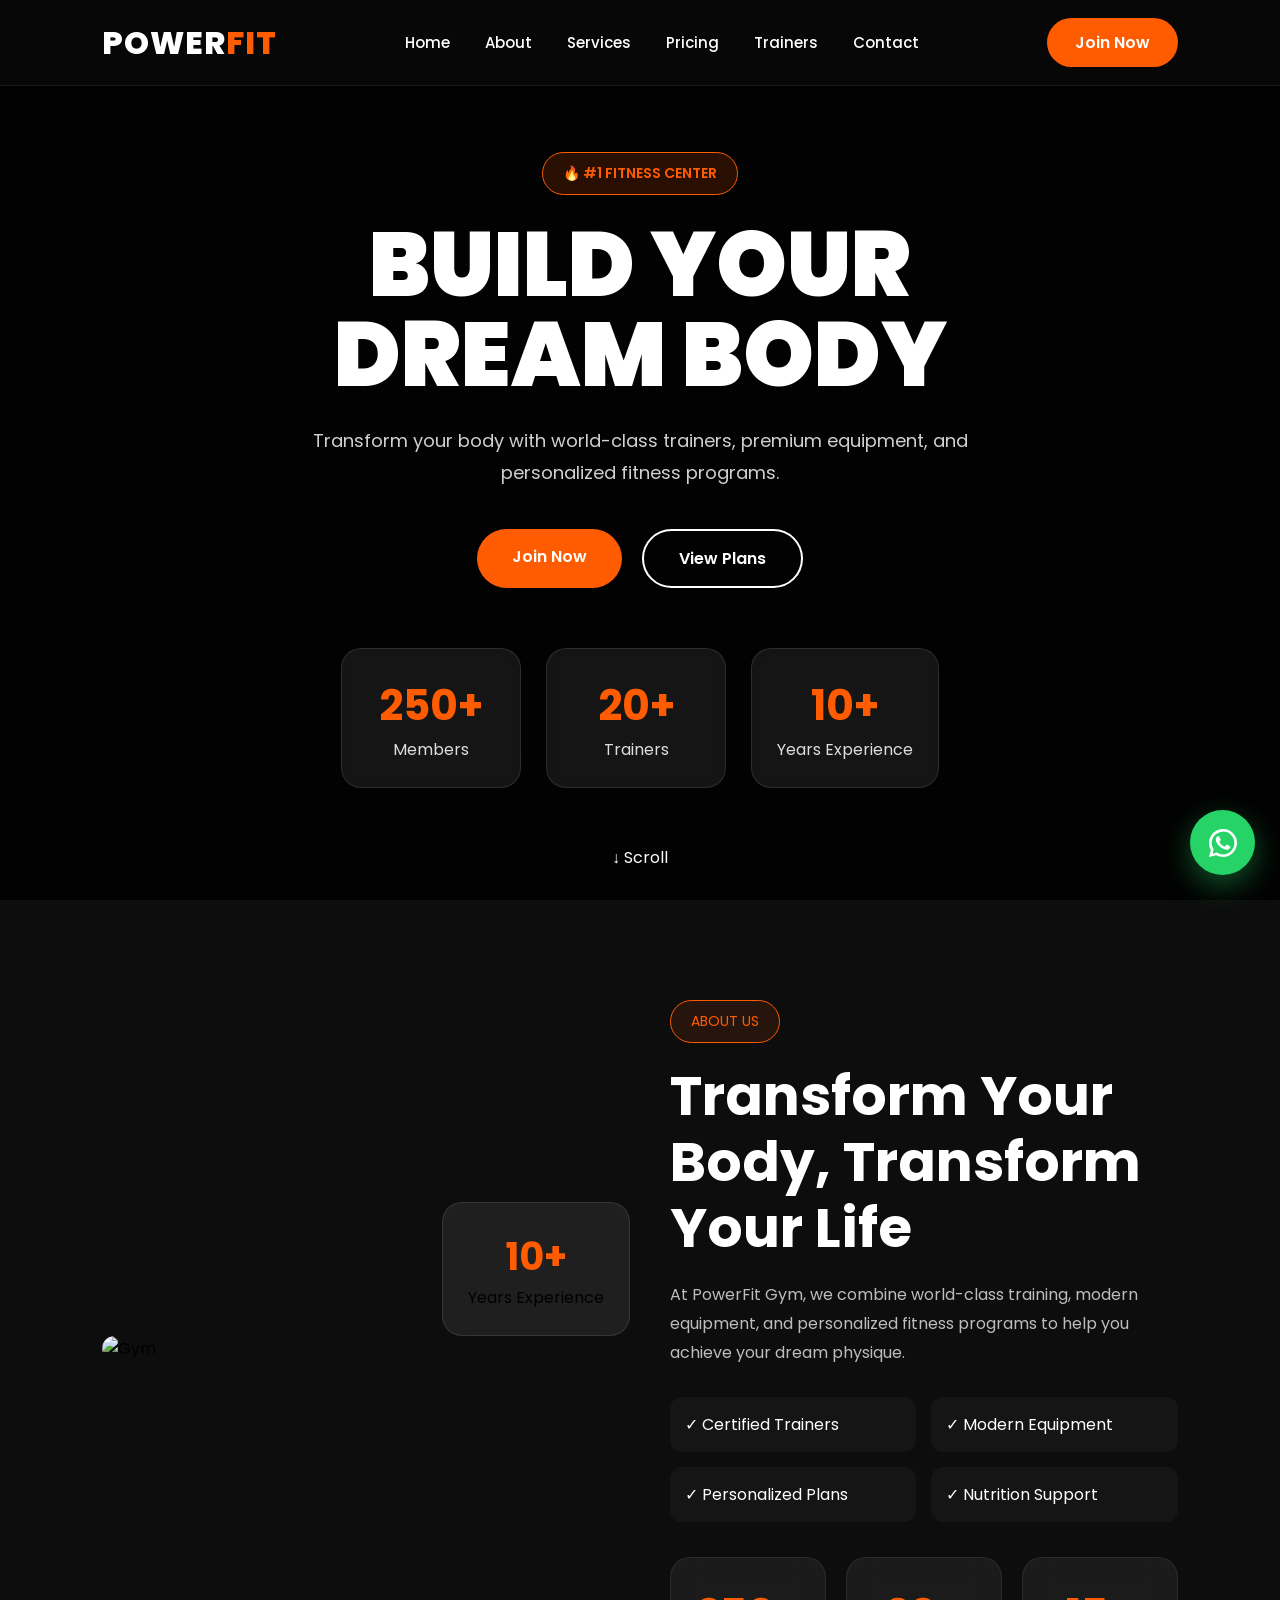
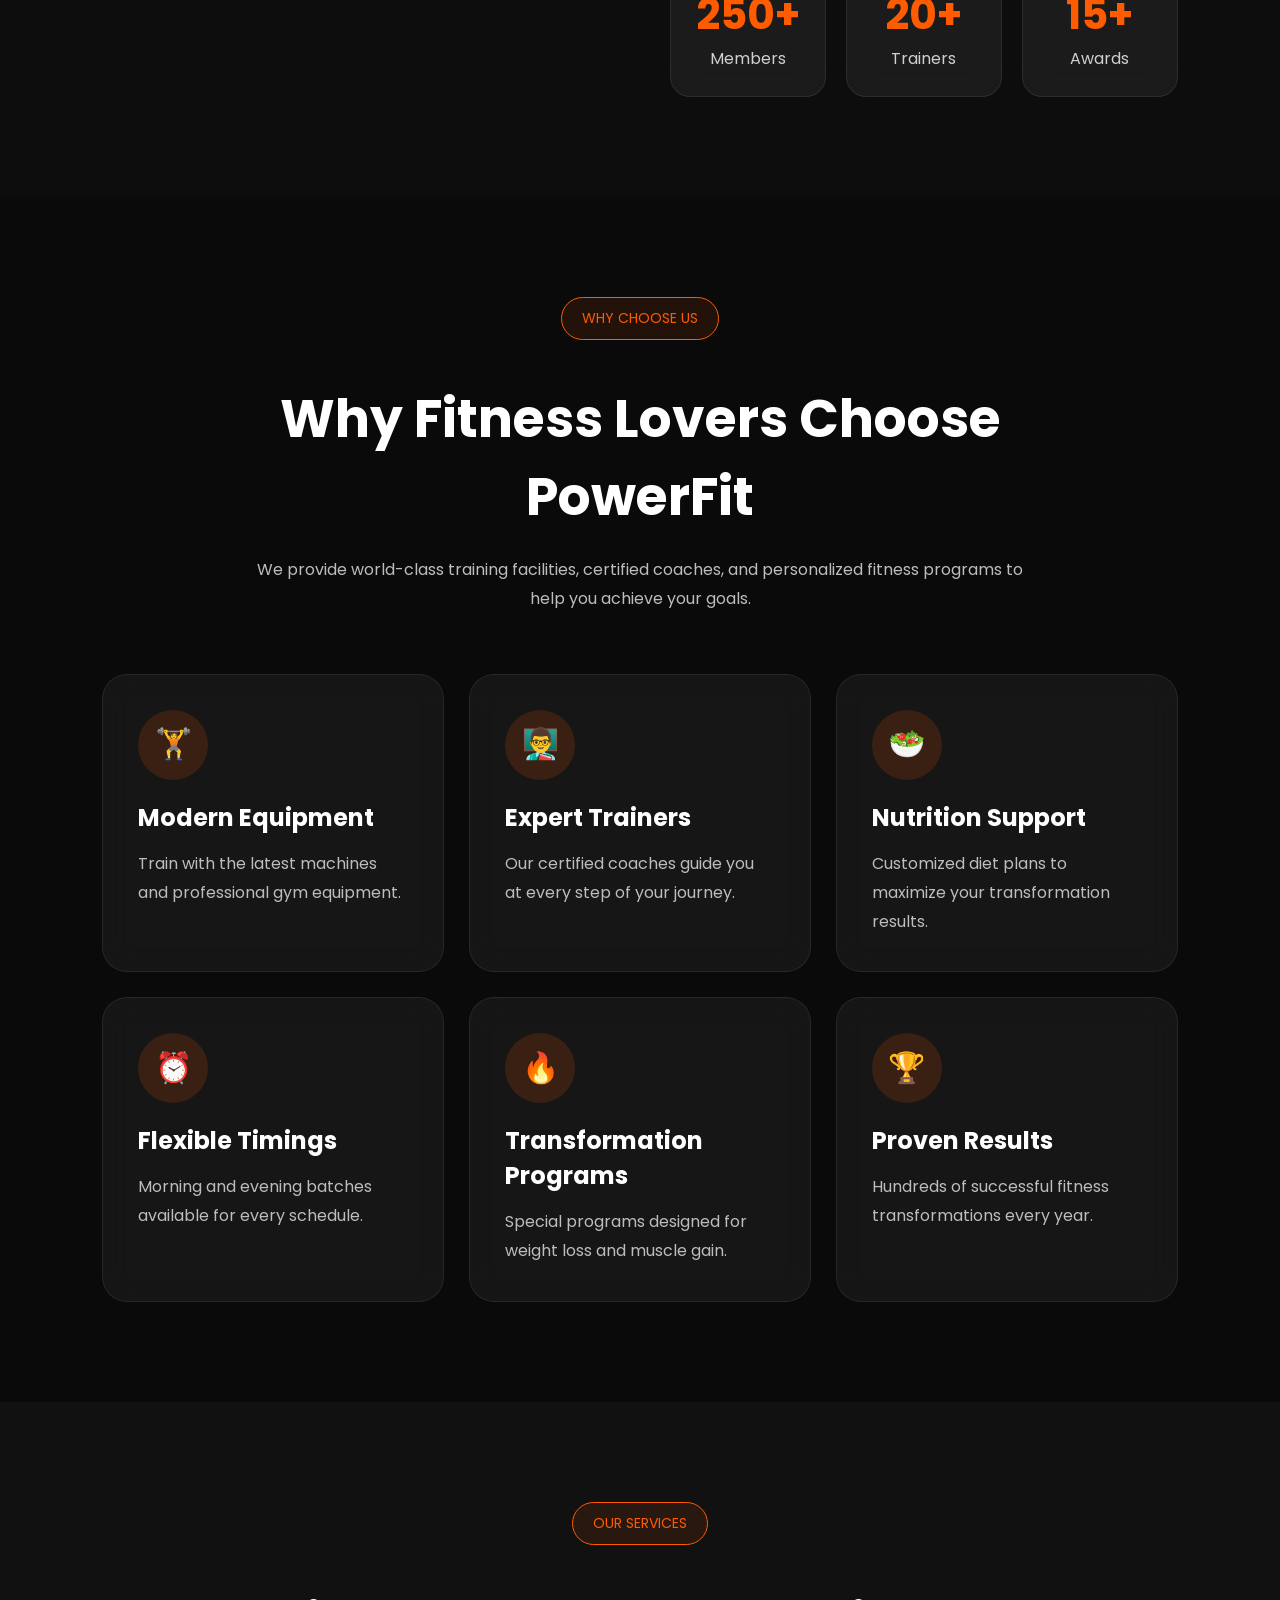
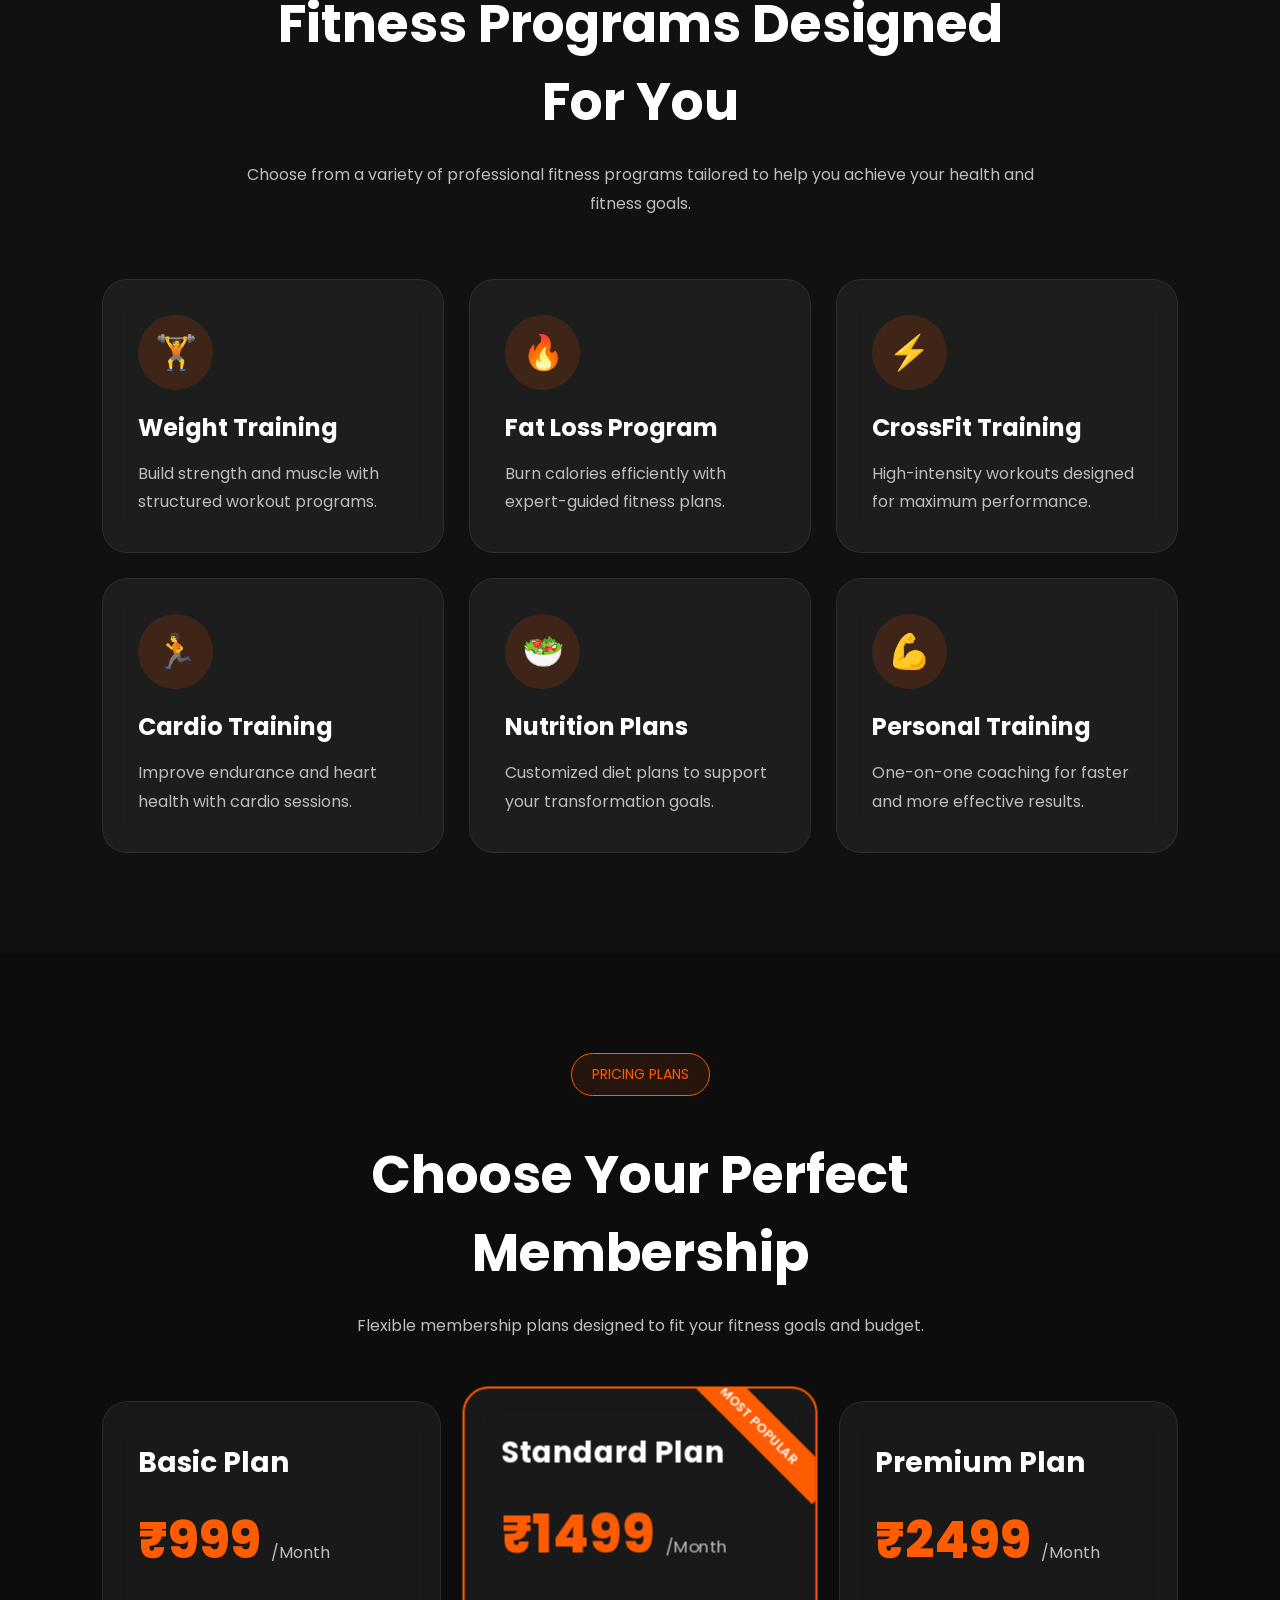
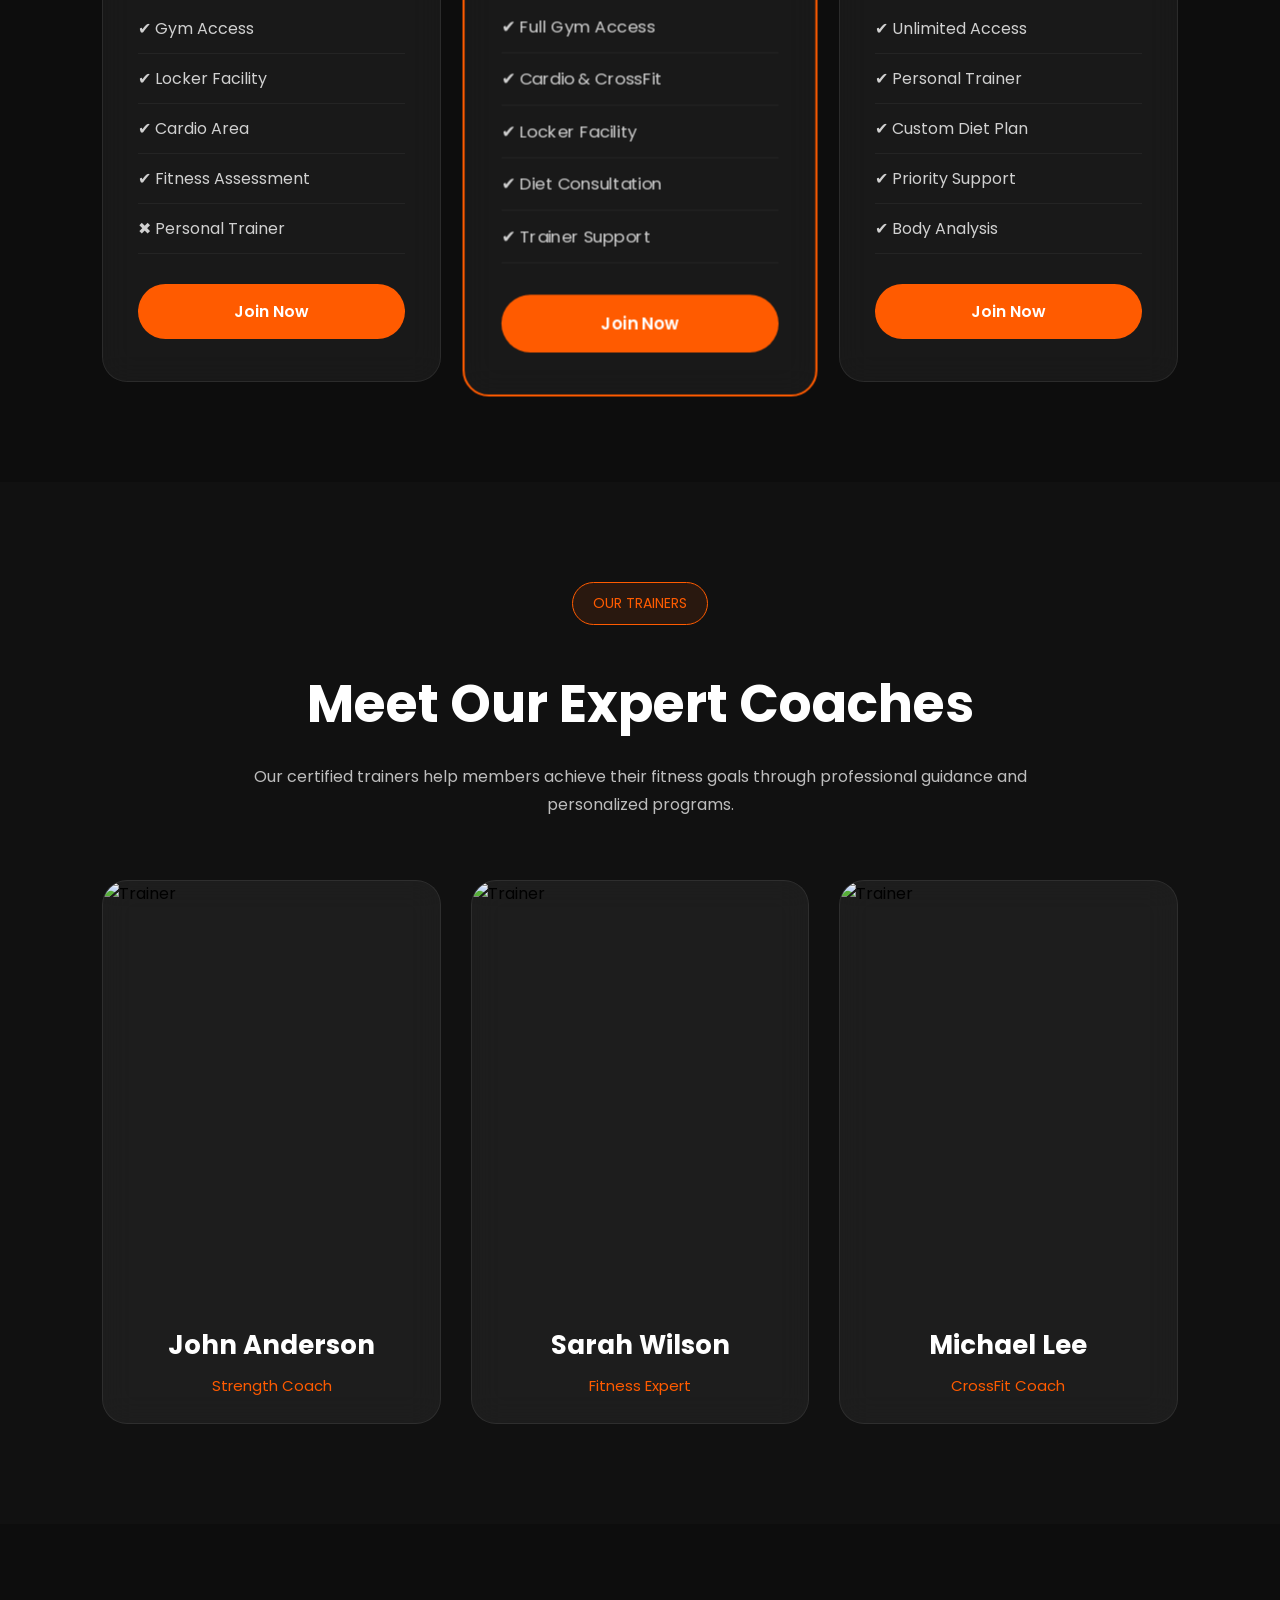
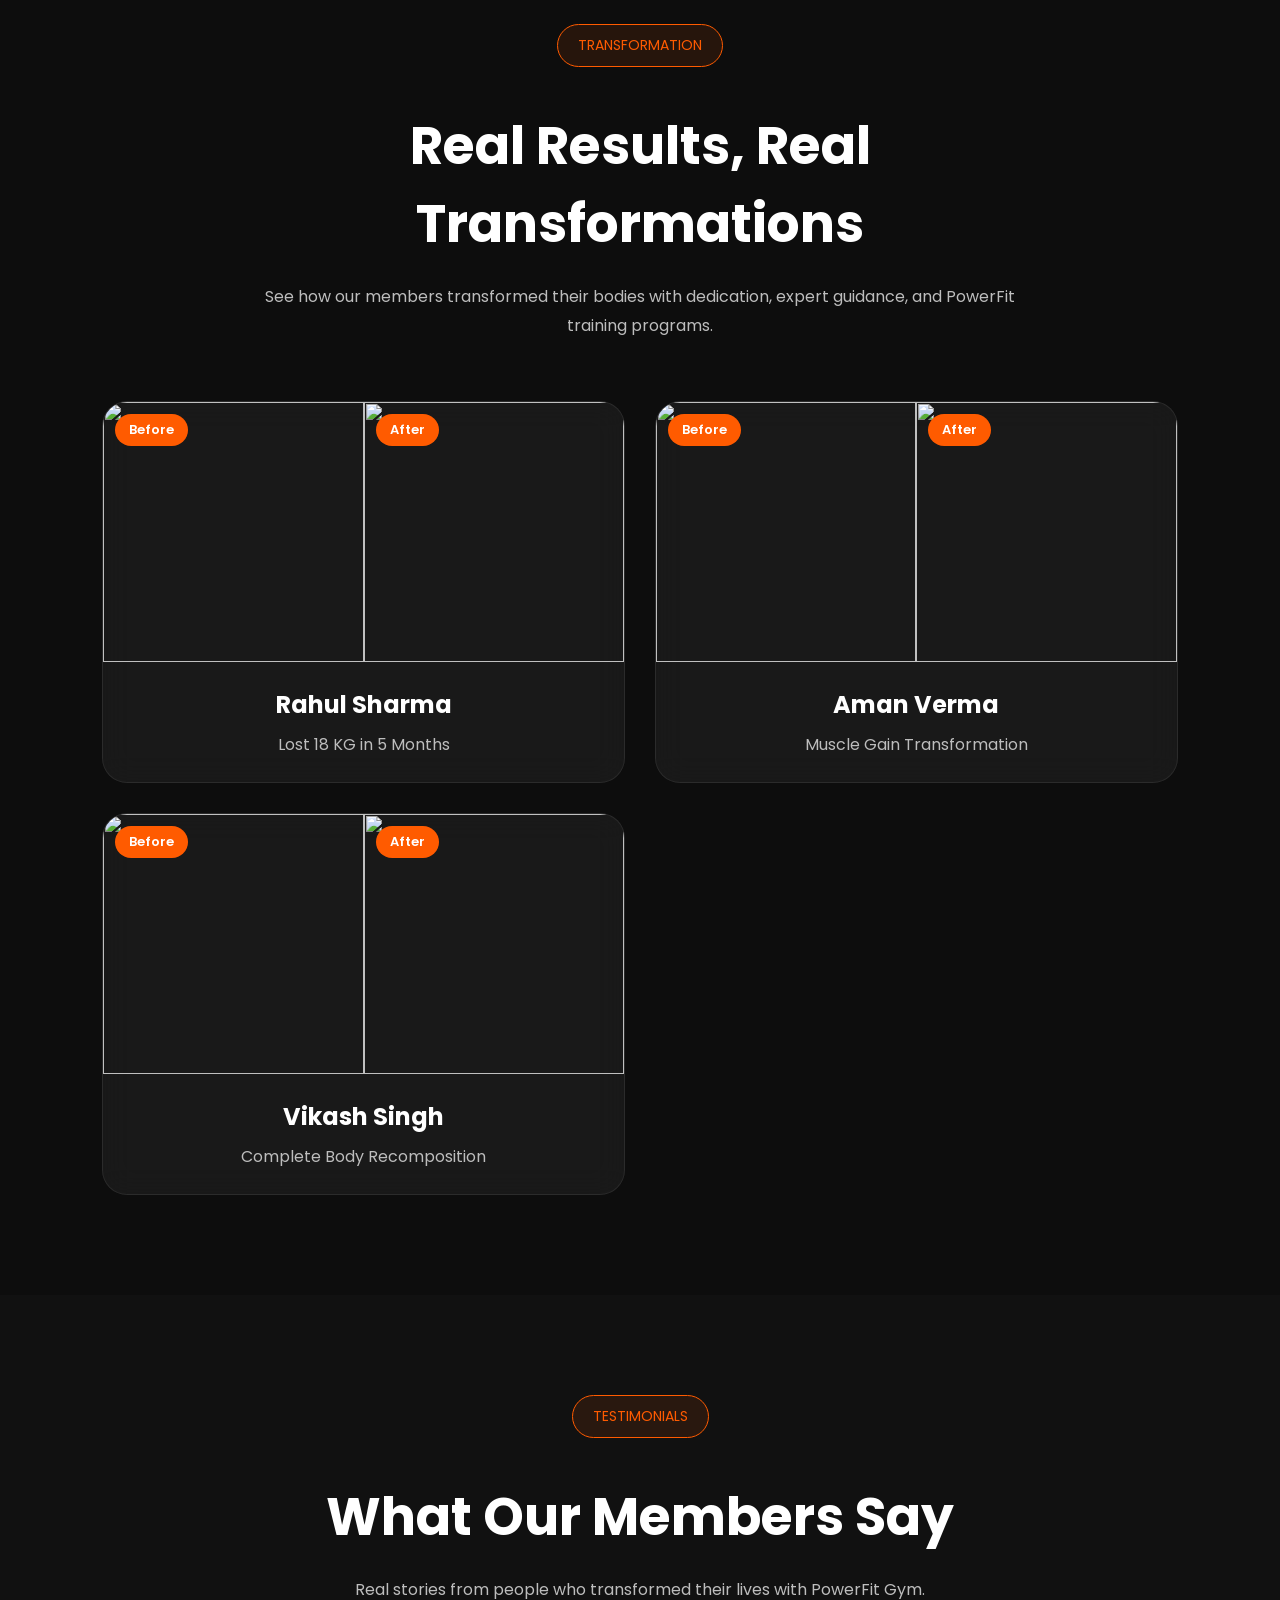
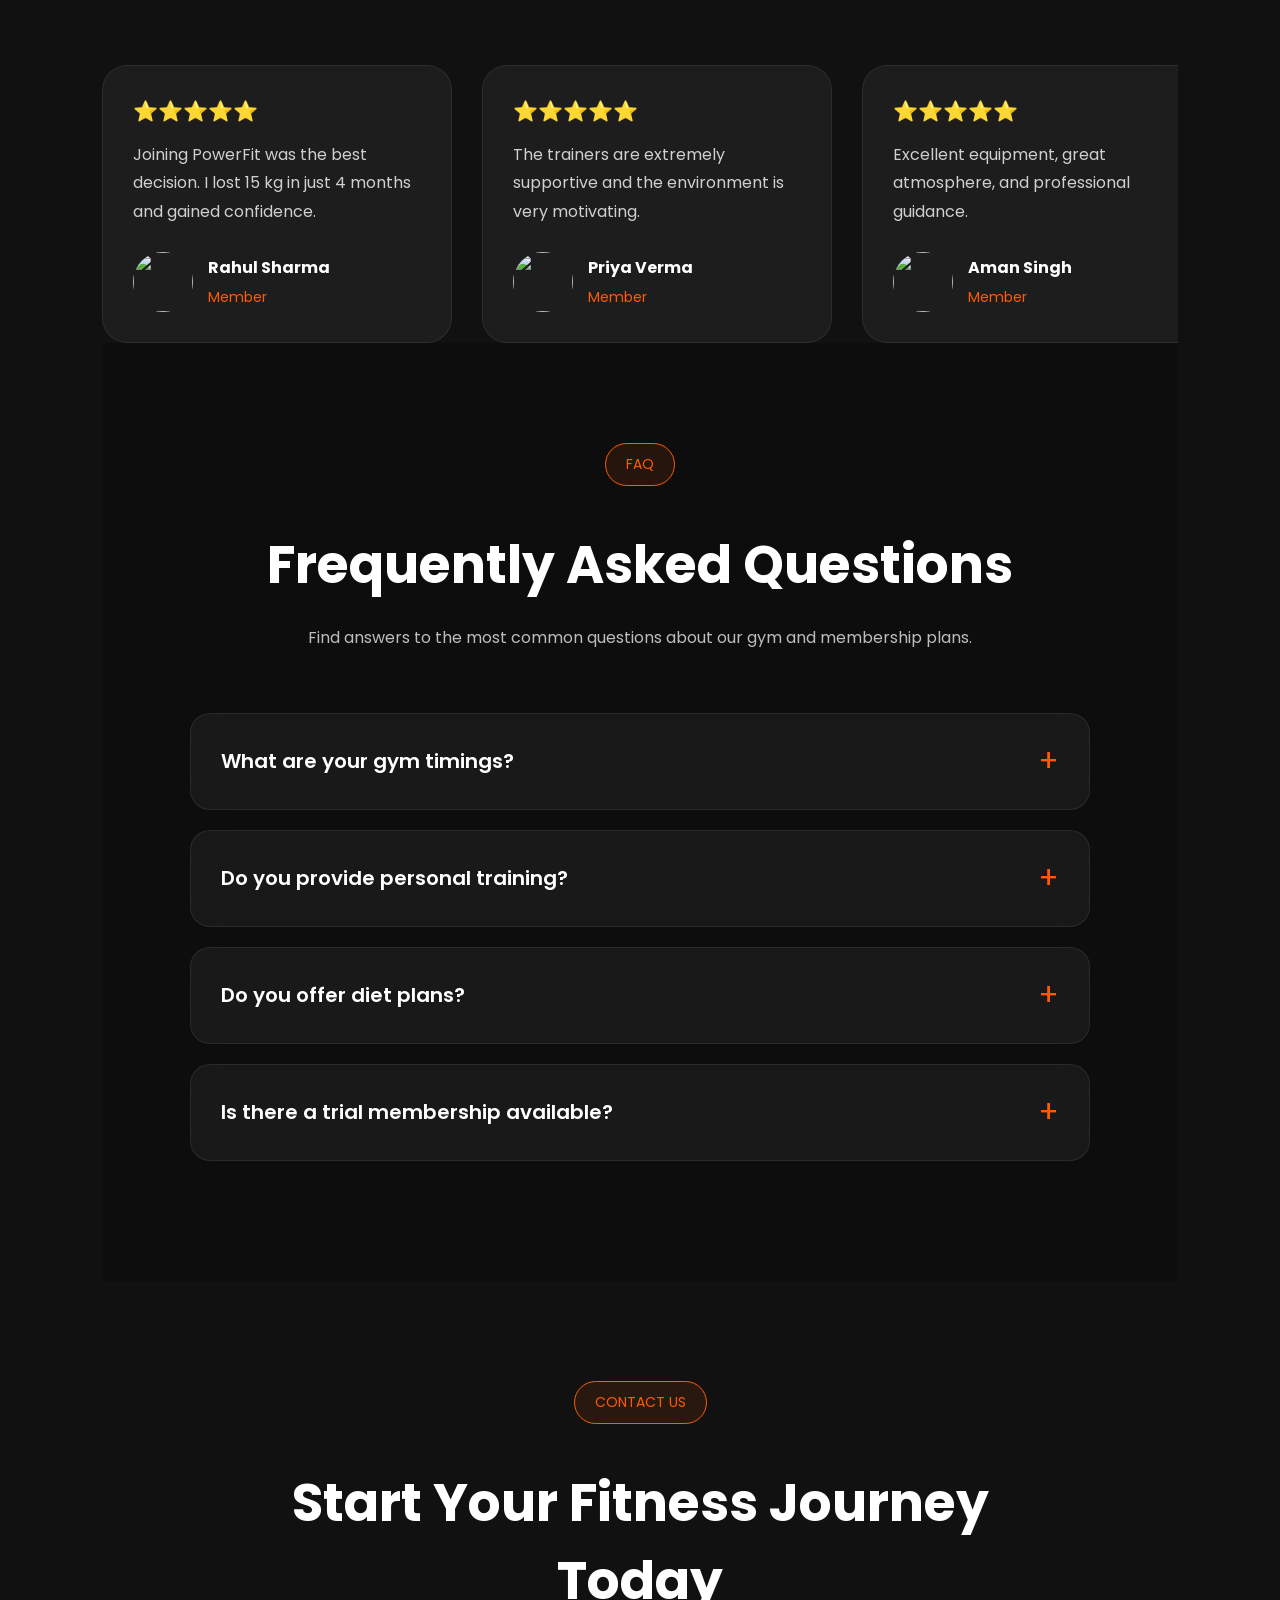
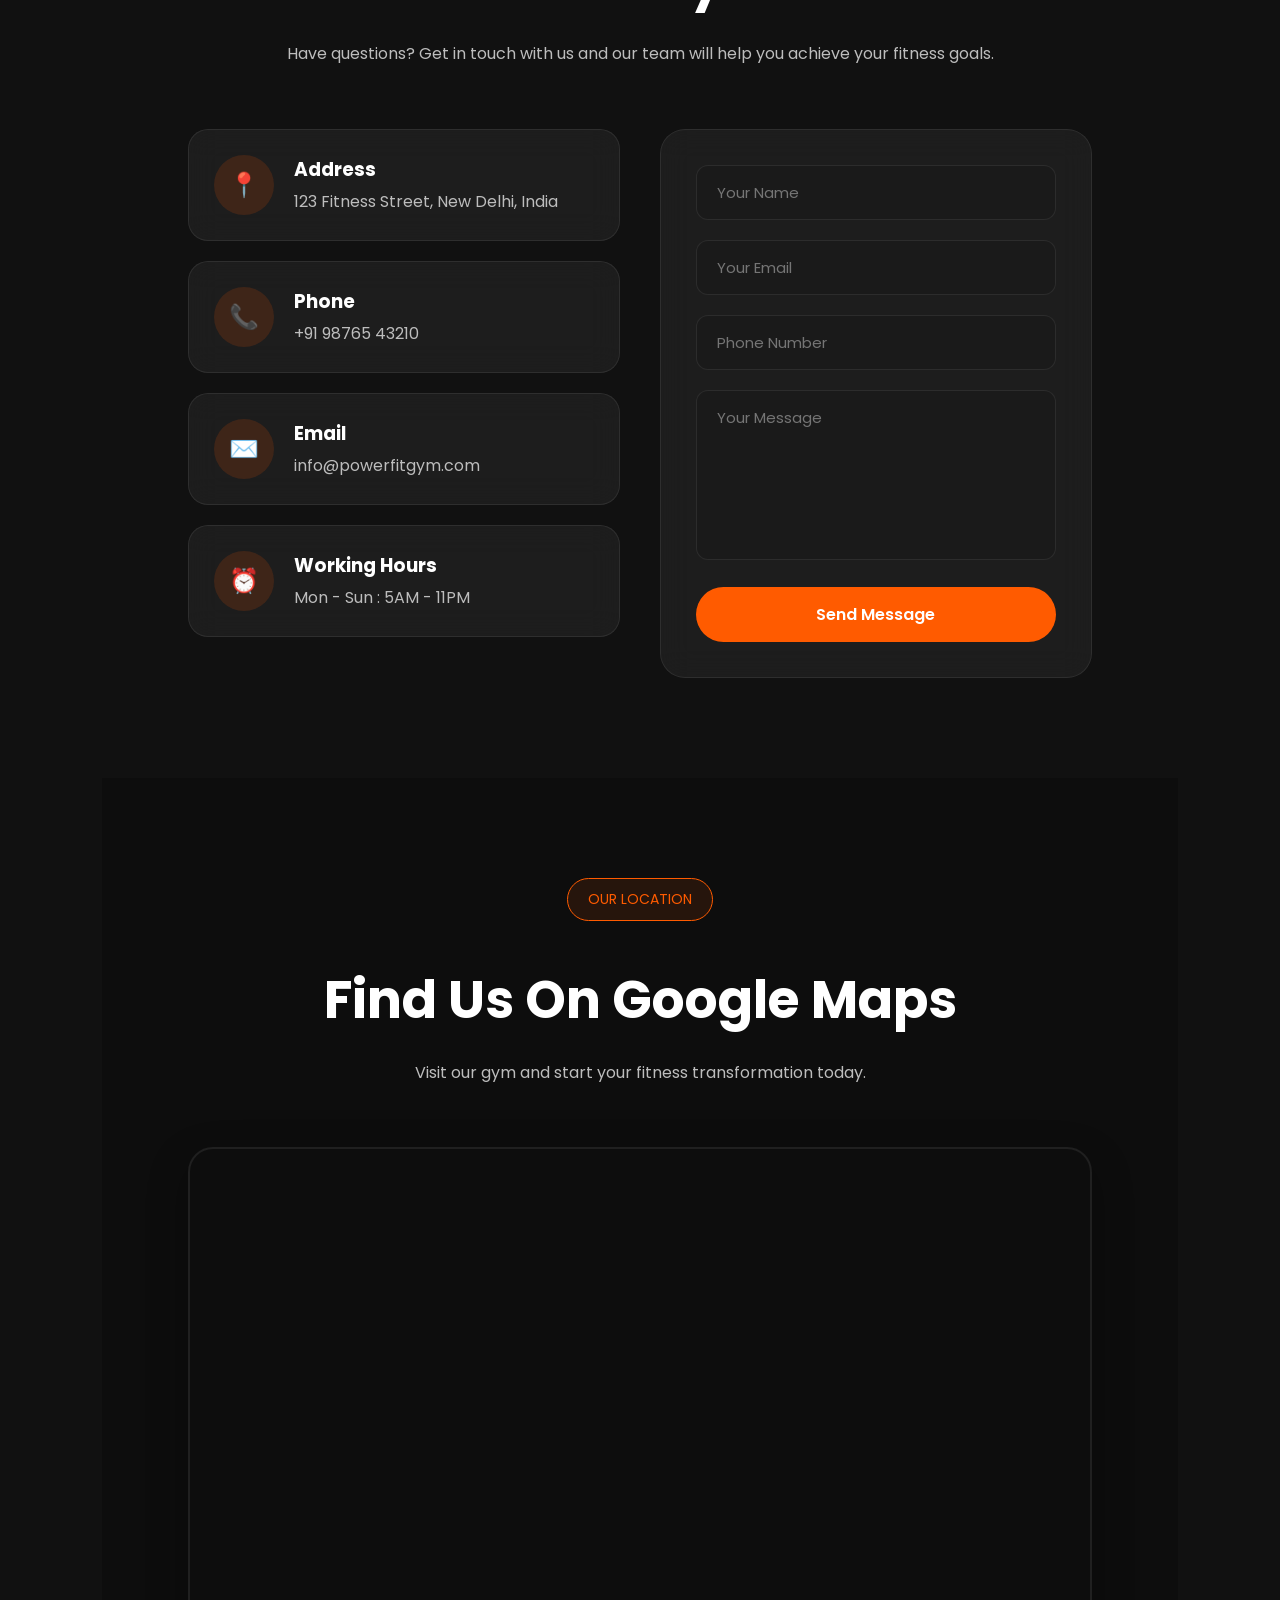
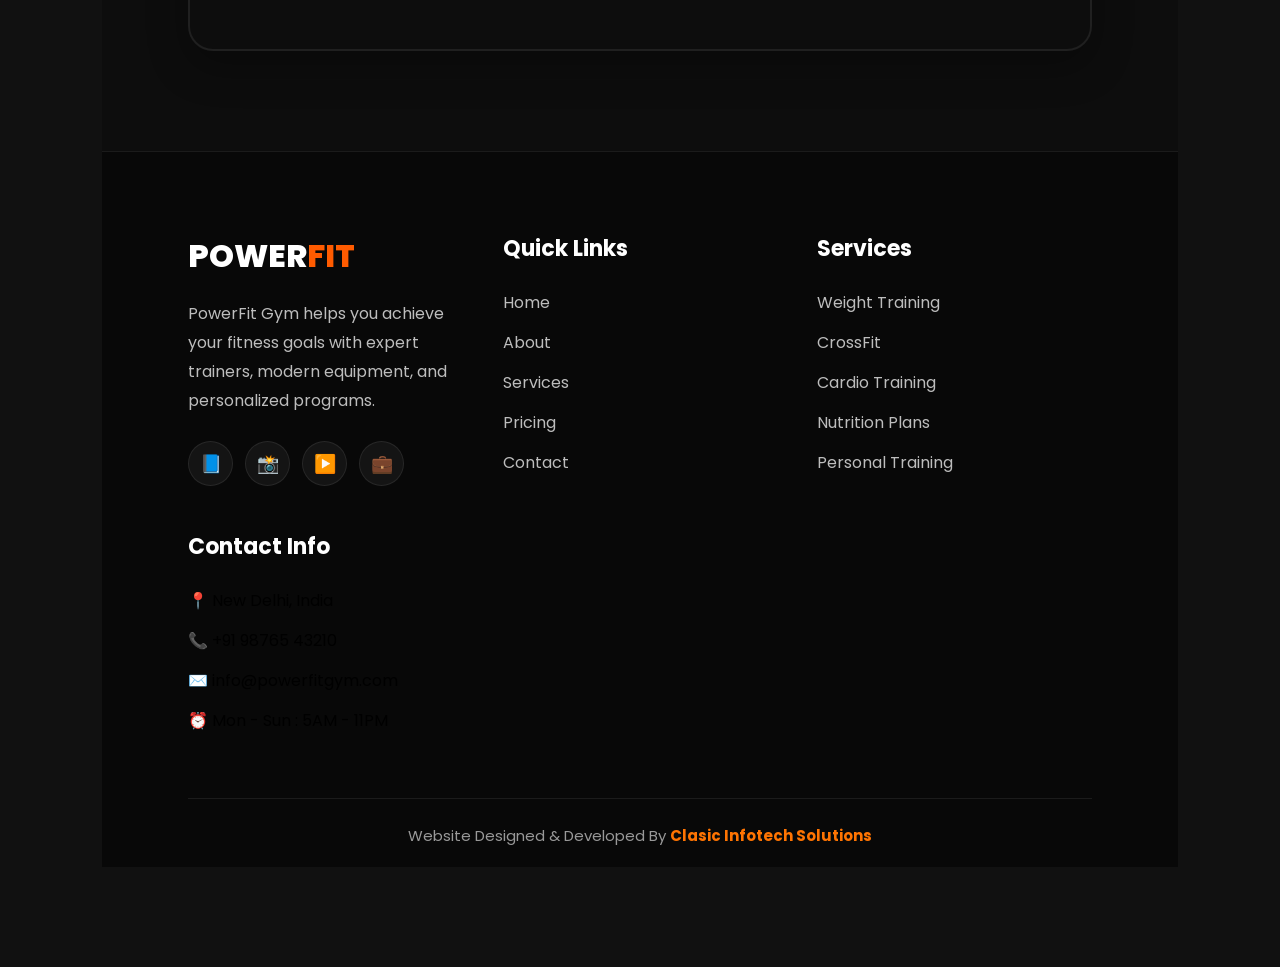
==== index.html @ f075d023 "Add files via upload" ====
<!DOCTYPE html>
<html lang="en">
<head>
<meta charset="UTF-8">
<meta name="viewport" content="width=device-width, initial-scale=1.0">
<title>PowerFit Gym</title>
<link rel="stylesheet" href="style.css">
<link href="https://fonts.googleapis.com/css2?family=Poppins:wght@300;400;500;600;700;800&display=swap" rel="stylesheet">
<meta name="viewport" content="width=device-width, initial-scale=1.0">
</head>
<body>
<header class="header">

    <nav class="navbar">

        <a href="#" class="logo">
            POWER<span>FIT</span>
        </a>

        <ul class="nav-menu" id="navMenu">
            <li><a href="#home">Home</a></li>
            <li><a href="#about">About</a></li>
            <li><a href="#services">Services</a></li>
            <li><a href="#pricing">Pricing</a></li>
            <li><a href="#trainers">Trainers</a></li>
            <li><a href="#contact">Contact</a></li>
        </ul>

        <a href="#" class="join-btn">
            Join Now
        </a>

        <div class="hamburger" id="hamburger">

            <span></span>
            <span></span>
            <span></span>

        </div>

    </nav>

</header>
<!----------------hero section ---------->
<section class="hero" id="home">

    <div class="hero-content">

        <span class="hero-tag">
            🔥 #1 FITNESS CENTER
        </span>

        <h1>
            BUILD YOUR <br>
            DREAM BODY
        </h1>

        <p>
            Transform your body with world-class trainers,
            premium equipment, and personalized fitness programs.
        </p>

        <div class="hero-buttons">

            <a href="#" class="btn-primary">
                Join Now
            </a>

            <a href="#" class="btn-secondary">
                View Plans
            </a>

        </div>

        <div class="hero-stats">

            <div class="stat-card">
                <h3 class="counter" data-target="250">0</h3>
                <span>Members</span>
            </div>

            <div class="stat-card">
                <h3 class="counter" data-target="20">0</h3>
                <span>Trainers</span>
            </div>

            <div class="stat-card">
                <h3 class="counter" data-target="10">0</h3>
                <span>Years Experience</span>
            </div>

        </div>

    </div>

    <div class="scroll-down">
        ↓ Scroll
    </div>

</section>

<!----------About Us ----------------->

<section class="about" id="about">

    <div class="about-image">

        <img src="https://images.unsplash.com/photo-1583454110551-21f2fa2afe61?q=80&w=1200" alt="Gym">

        <div class="experience-card">
            <h3>10+</h3>
            <p>Years Experience</p>
        </div>

    </div>

    <div class="about-content">

        <span class="section-tag">
            ABOUT US
        </span>

        <h2>
            Transform Your Body,
            Transform Your Life
        </h2>

        <p>
            At PowerFit Gym, we combine world-class training,
            modern equipment, and personalized fitness programs
            to help you achieve your dream physique.
        </p>

        <div class="about-features">

            <div class="feature">
                ✓ Certified Trainers
            </div>

            <div class="feature">
                ✓ Modern Equipment
            </div>

            <div class="feature">
                ✓ Personalized Plans
            </div>

            <div class="feature">
                ✓ Nutrition Support
            </div>

        </div>

        <div class="counter-box">

            <div class="counter-card">
                <h3 class="counter" data-target="250">0</h3>
                <span>Members</span>
            </div>

            <div class="counter-card">
                <h3 class="counter" data-target="20">0</h3>
                <span>Trainers</span>
            </div>

            <div class="counter-card">
                <h3 class="counter" data-target="15">0</h3>
                <span>Awards</span>
            </div>

        </div>

    </div>

</section>

<!------Why Choose us -->

<section class="why-choose" id="why-choose">

    <div class="section-heading">

        <span class="section-tag">
            WHY CHOOSE US
        </span>

        <h2>
            Why Fitness Lovers Choose PowerFit
        </h2>

        <p>
            We provide world-class training facilities, certified coaches,
            and personalized fitness programs to help you achieve your goals.
        </p>

    </div>

    <div class="choose-container">

        <div class="choose-card">

            <div class="icon">🏋️</div>

            <h3>Modern Equipment</h3>

            <p>
                Train with the latest machines and professional gym equipment.
            </p>

        </div>

        <div class="choose-card">

            <div class="icon">👨‍🏫</div>

            <h3>Expert Trainers</h3>

            <p>
                Our certified coaches guide you at every step of your journey.
            </p>

        </div>

        <div class="choose-card">

            <div class="icon">🥗</div>

            <h3>Nutrition Support</h3>

            <p>
                Customized diet plans to maximize your transformation results.
            </p>

        </div>

        <div class="choose-card">

            <div class="icon">⏰</div>

            <h3>Flexible Timings</h3>

            <p>
                Morning and evening batches available for every schedule.
            </p>

        </div>

        <div class="choose-card">

            <div class="icon">🔥</div>

            <h3>Transformation Programs</h3>

            <p>
                Special programs designed for weight loss and muscle gain.
            </p>

        </div>

        <div class="choose-card">

            <div class="icon">🏆</div>

            <h3>Proven Results</h3>

            <p>
                Hundreds of successful fitness transformations every year.
            </p>

        </div>

    </div>

</section>

<!-------Service Section ------------------------------------------------->
<section class="services" id="services">

    <div class="section-heading">

        <span class="section-tag">
            OUR SERVICES
        </span>

        <h2>
            Fitness Programs Designed For You
        </h2>

        <p>
            Choose from a variety of professional fitness programs
            tailored to help you achieve your health and fitness goals.
        </p>

    </div>

    <div class="services-container">

        <div class="service-card">
            <div class="service-icon">🏋️</div>
            <h3>Weight Training</h3>
            <p>Build strength and muscle with structured workout programs.</p>
        </div>

        <div class="service-card">
            <div class="service-icon">🔥</div>
            <h3>Fat Loss Program</h3>
            <p>Burn calories efficiently with expert-guided fitness plans.</p>
        </div>

        <div class="service-card">
            <div class="service-icon">⚡</div>
            <h3>CrossFit Training</h3>
            <p>High-intensity workouts designed for maximum performance.</p>
        </div>

        <div class="service-card">
            <div class="service-icon">🏃</div>
            <h3>Cardio Training</h3>
            <p>Improve endurance and heart health with cardio sessions.</p>
        </div>

        <div class="service-card">
            <div class="service-icon">🥗</div>
            <h3>Nutrition Plans</h3>
            <p>Customized diet plans to support your transformation goals.</p>
        </div>

        <div class="service-card">
            <div class="service-icon">💪</div>
            <h3>Personal Training</h3>
            <p>One-on-one coaching for faster and more effective results.</p>
        </div>

    </div>

</section>
<!---------------Pricing Plan -------------->
<section class="pricing" id="pricing">

    <div class="section-heading">

        <span class="section-tag">
            PRICING PLANS
        </span>

        <h2>
            Choose Your Perfect Membership
        </h2>

        <p>
            Flexible membership plans designed to fit your fitness goals and budget.
        </p>

    </div>

    <div class="pricing-container">

        <!-- Basic Plan -->

        <div class="pricing-card">

            <h3>Basic Plan</h3>

            <div class="price">
                ₹999
                <span>/Month</span>
            </div>

            <ul>

                <li>✔ Gym Access</li>
                <li>✔ Locker Facility</li>
                <li>✔ Cardio Area</li>
                <li>✔ Fitness Assessment</li>
                <li>✖ Personal Trainer</li>

            </ul>

            <a href="#" class="pricing-btn">
                Join Now
            </a>

        </div>

        <!-- Popular Plan -->

        <div class="pricing-card featured">

            <div class="popular-tag">
                MOST POPULAR
            </div>

            <h3>Standard Plan</h3>

            <div class="price">
                ₹1499
                <span>/Month</span>
            </div>

            <ul>

                <li>✔ Full Gym Access</li>
                <li>✔ Cardio & CrossFit</li>
                <li>✔ Locker Facility</li>
                <li>✔ Diet Consultation</li>
                <li>✔ Trainer Support</li>

            </ul>

            <a href="#" class="pricing-btn">
                Join Now
            </a>

        </div>

        <!-- Premium Plan -->

        <div class="pricing-card">

            <h3>Premium Plan</h3>

            <div class="price">
                ₹2499
                <span>/Month</span>
            </div>

            <ul>

                <li>✔ Unlimited Access</li>
                <li>✔ Personal Trainer</li>
                <li>✔ Custom Diet Plan</li>
                <li>✔ Priority Support</li>
                <li>✔ Body Analysis</li>

            </ul>

            <a href="#" class="pricing-btn">
                Join Now
            </a>

        </div>

    </div>

</section>
<!----------Treners section----------------->
<section class="trainers" id="trainers">

    <div class="section-heading">

        <span class="section-tag">
            OUR TRAINERS
        </span>

        <h2>
            Meet Our Expert Coaches
        </h2>

        <p>
            Our certified trainers help members achieve their fitness goals
            through professional guidance and personalized programs.
        </p>

    </div>

    <div class="trainers-container">

        <!-- Trainer 1 -->

        <div class="trainer-card">

            <div class="trainer-image">

                <img src="https://images.unsplash.com/photo-1567013127542-490d757e51fc?w=800" alt="Trainer">

                <div class="trainer-overlay">

                    <a href="#">📘</a>
                    <a href="#">📸</a>
                    <a href="#">💼</a>

                </div>

            </div>

            <div class="trainer-info">

                <h3>John Anderson</h3>

                <span>
                    Strength Coach
                </span>

            </div>

        </div>

        <!-- Trainer 2 -->

        <div class="trainer-card">

            <div class="trainer-image">

                <img src="https://images.unsplash.com/photo-1517836357463-d25dfeac3438?w=800" alt="Trainer">

                <div class="trainer-overlay">

                    <a href="#">📘</a>
                    <a href="#">📸</a>
                    <a href="#">💼</a>

                </div>

            </div>

            <div class="trainer-info">

                <h3>Sarah Wilson</h3>

                <span>
                    Fitness Expert
                </span>

            </div>

        </div>

        <!-- Trainer 3 -->

        <div class="trainer-card">

            <div class="trainer-image">

                <img src="https://images.unsplash.com/photo-1549476464-37392f717541?w=800" alt="Trainer">

                <div class="trainer-overlay">

                    <a href="#">📘</a>
                    <a href="#">📸</a>
                    <a href="#">💼</a>

                </div>

            </div>

            <div class="trainer-info">

                <h3>Michael Lee</h3>

                <span>
                    CrossFit Coach
                </span>

            </div>

        </div>

    </div>

</section>
<!---------------------------Transformation Gallery Section---------------->
<section class="transformation" id="transformation">

    <div class="section-heading">

        <span class="section-tag">
            TRANSFORMATION
        </span>

        <h2>
            Real Results, Real Transformations
        </h2>

        <p>
            See how our members transformed their bodies with dedication,
            expert guidance, and PowerFit training programs.
        </p>

    </div>

    <div class="transformation-container">

        <!-- Card 1 -->

        <div class="transform-card">

            <div class="transform-images">

                <div class="before">
                    <img src="https://images.unsplash.com/photo-1571019613454-1cb2f99b2d8b?w=800" alt="">
                    <span>Before</span>
                </div>

                <div class="after">
                    <img src="https://images.unsplash.com/photo-1583454110551-21f2fa2afe61?w=800" alt="">
                    <span>After</span>
                </div>

            </div>

            <div class="transform-info">

                <h3>Rahul Sharma</h3>

                <p>
                    Lost 18 KG in 5 Months
                </p>

            </div>

        </div>

        <!-- Card 2 -->

        <div class="transform-card">

            <div class="transform-images">

                <div class="before">
                    <img src="https://images.unsplash.com/photo-1517836357463-d25dfeac3438?w=800" alt="">
                    <span>Before</span>
                </div>

                <div class="after">
                    <img src="https://images.unsplash.com/photo-1534367610401-9f5ed68180aa?w=800" alt="">
                    <span>After</span>
                </div>

            </div>

            <div class="transform-info">

                <h3>Aman Verma</h3>

                <p>
                    Muscle Gain Transformation
                </p>

            </div>

        </div>

        <!-- Card 3 -->

        <div class="transform-card">

            <div class="transform-images">

                <div class="before">
                    <img src="https://images.unsplash.com/photo-1594737625785-a6cbdabd333c?w=800" alt="">
                    <span>Before</span>
                </div>

                <div class="after">
                    <img src="https://images.unsplash.com/photo-1605296867304-46d5465a13f1?w=800" alt="">
                    <span>After</span>
                </div>

            </div>

            <div class="transform-info">

                <h3>Vikash Singh</h3>

                <p>
                    Complete Body Recomposition
                </p>

            </div>

        </div>

    </div>

</section>
<!----------------------Testimonials Section--------------->

<section class="testimonials" id="testimonials">

    <div class="section-heading">

        <span class="section-tag">
            TESTIMONIALS
        </span>

        <h2>
            What Our Members Say
        </h2>

        <p>
            Real stories from people who transformed their lives with PowerFit Gym.
        </p>

    </div>

    <div class="testimonial-slider">

        <div class="testimonial-track">

            <div class="testimonial-card">

                <div class="stars">
                    ⭐⭐⭐⭐⭐
                </div>

                <p>
                    Joining PowerFit was the best decision. I lost 15 kg in just 4 months and gained confidence.
                </p>

                <div class="client">

                    <img src="https://randomuser.me/api/portraits/men/32.jpg" alt="">

                    <div>
                        <h4>Rahul Sharma</h4>
                        <span>Member</span>
                    </div>

                </div>

            </div>

            <div class="testimonial-card">

                <div class="stars">
                    ⭐⭐⭐⭐⭐
                </div>

                <p>
                    The trainers are extremely supportive and the environment is very motivating.
                </p>

                <div class="client">

                    <img src="https://randomuser.me/api/portraits/women/44.jpg" alt="">

                    <div>
                        <h4>Priya Verma</h4>
                        <span>Member</span>
                    </div>

                </div>

            </div>

            <div class="testimonial-card">

                <div class="stars">
                    ⭐⭐⭐⭐⭐
                </div>

                <p>
                    Excellent equipment, great atmosphere, and professional guidance.
                </p>

                <div class="client">

                    <img src="https://randomuser.me/api/portraits/men/52.jpg" alt="">

                    <div>
                        <h4>Aman Singh</h4>
                        <span>Member</span>
                    </div>

                </div>

            </div>

        </div>
        
    </div>
    <!--------------Faq Section --------------------------->
    <section class="faq" id="faq">

    <div class="section-heading">

        <span class="section-tag">
            FAQ
        </span>

        <h2>
            Frequently Asked Questions
        </h2>

        <p>
            Find answers to the most common questions about our gym and membership plans.
        </p>

    </div>

    <div class="faq-container">

        <div class="faq-item">

            <div class="faq-question">

                <h3>What are your gym timings?</h3>

                <span>+</span>

            </div>

            <div class="faq-answer">

                <p>
                    We are open Monday to Sunday from 5:00 AM to 11:00 PM.
                </p>

            </div>

        </div>

        <div class="faq-item">

            <div class="faq-question">

                <h3>Do you provide personal training?</h3>

                <span>+</span>

            </div>

            <div class="faq-answer">

                <p>
                    Yes, certified personal trainers are available for customized fitness programs.
                </p>

            </div>

        </div>

        <div class="faq-item">

            <div class="faq-question">

                <h3>Do you offer diet plans?</h3>

                <span>+</span>

            </div>

            <div class="faq-answer">

                <p>
                    Yes, nutrition guidance and diet plans are included in selected memberships.
                </p>

            </div>

        </div>

        <div class="faq-item">

            <div class="faq-question">

                <h3>Is there a trial membership available?</h3>

                <span>+</span>

            </div>

            <div class="faq-answer">

                <p>
                    Yes, we offer a free trial session for new members.
                </p>

            </div>

        </div>

    </div>

</section>

<!-------------Contect section ----------------->
<section class="contact" id="contact">

    <div class="section-heading">

        <span class="section-tag">
            CONTACT US
        </span>

        <h2>
            Start Your Fitness Journey Today
        </h2>

        <p>
            Have questions? Get in touch with us and our team will help you achieve your fitness goals.
        </p>

    </div>

    <div class="contact-container">

        <!-- Contact Info -->

        <div class="contact-info">

            <div class="info-card">

                <div class="info-icon">📍</div>

                <div>
                    <h3>Address</h3>
                    <p>123 Fitness Street, New Delhi, India</p>
                </div>

            </div>

            <div class="info-card">

                <div class="info-icon">📞</div>

                <div>
                    <h3>Phone</h3>
                    <p>+91 98765 43210</p>
                </div>

            </div>

            <div class="info-card">

                <div class="info-icon">✉️</div>

                <div>
                    <h3>Email</h3>
                    <p>info@powerfitgym.com</p>
                </div>

            </div>

            <div class="info-card">

                <div class="info-icon">⏰</div>

                <div>
                    <h3>Working Hours</h3>
                    <p>Mon - Sun : 5AM - 11PM</p>
                </div>

            </div>

        </div>

        <!-- Contact Form -->

        <div class="contact-form">

            <form>

                <div class="input-group">

                    <input
                    type="text"
                    placeholder="Your Name"
                    required>

                </div>

                <div class="input-group">

                    <input
                    type="email"
                    placeholder="Your Email"
                    required>

                </div>

                <div class="input-group">

                    <input
                    type="tel"
                    placeholder="Phone Number"
                    required>

                </div>

                <div class="input-group">

                    <textarea
                    rows="6"
                    placeholder="Your Message"
                    required></textarea>

                </div>

                <button type="submit">
                    Send Message
                </button>

            </form>

        </div>

    </div>

</section>
<!--------------------------------Google Map -->
<section class="map-section" id="location">

    <div class="section-heading">

        <span class="section-tag">
            OUR LOCATION
        </span>

        <h2>
            Find Us On Google Maps
        </h2>

        <p>
            Visit our gym and start your fitness transformation today.
        </p>

    </div>

    <div class="map-container">

        <iframe
        src="https://www.google.com/maps/embed?pb="
        allowfullscreen=""
        loading="lazy"
        referrerpolicy="no-referrer-when-downgrade">
        </iframe>

    </div>

</section>
<!-------------Footrer-------------------------->

<footer class="footer">

    <div class="footer-container">

        <!-- Column 1 -->

        <div class="footer-box">

            <a href="#" class="footer-logo">
                POWER<span>FIT</span>
            </a>

            <p>
                PowerFit Gym helps you achieve your fitness goals with
                expert trainers, modern equipment, and personalized programs.
            </p>

            <div class="footer-social">

                <a href="#">📘</a>
                <a href="#">📸</a>
                <a href="#">▶️</a>
                <a href="#">💼</a>

            </div>

        </div>

        <!-- Column 2 -->

        <div class="footer-box">

            <h3>Quick Links</h3>

            <ul>

                <li><a href="#home">Home</a></li>
                <li><a href="#about">About</a></li>
                <li><a href="#services">Services</a></li>
                <li><a href="#pricing">Pricing</a></li>
                <li><a href="#contact">Contact</a></li>

            </ul>

        </div>

        <!-- Column 3 -->

        <div class="footer-box">

            <h3>Services</h3>

            <ul>

                <li><a href="#">Weight Training</a></li>
                <li><a href="#">CrossFit</a></li>
                <li><a href="#">Cardio Training</a></li>
                <li><a href="#">Nutrition Plans</a></li>
                <li><a href="#">Personal Training</a></li>

            </ul>

        </div>

        <!-- Column 4 -->

        <div class="footer-box">

            <h3>Contact Info</h3>

            <ul>

                <li>📍 New Delhi, India</li>
                <li>📞 +91 98765 43210</li>
                <li>✉️ info@powerfitgym.com</li>
                <li>⏰ Mon - Sun : 5AM - 11PM</li>

            </ul>

        </div>

    </div>

    <div class="footer-bottom">

        <p>
Website Designed & Developed By
<a href="https://clasicinfotechsolutions.blogspot.com/" target="_blank">
    <a href="https://clasicinfotechsolutions.blogspot.com/ "
style="color:#ff7402;text-decoration:none;font-weight:bold;">
  Clasic Infotech Solutions
</a>

</p>
    </div>

</footer>
</section>
<!-------------Whatsup Floting --------------->
<a href="https://wa.me/919876543210" class="whatsapp-float" target="_blank">

    <svg xmlns="http://www.w3.org/2000/svg"
    width="28"
    height="28"
    fill="currentColor"
    viewBox="0 0 16 16">

        <path d="M13.601 2.326A7.854 7.854 0 0 0 8.004 0C3.58 0 0 3.582 0 8c0 1.408.368 2.784 1.067 4L0 16l4.104-1.055A7.963 7.963 0 0 0 8.004 16C12.42 16 16 12.418 16 8a7.93 7.93 0 0 0-2.399-5.674zM8.004 14.5a6.48 6.48 0 0 1-3.3-.9l-.237-.14-2.435.626.65-2.37-.154-.243A6.47 6.47 0 0 1 1.5 8c0-3.59 2.916-6.5 6.504-6.5A6.49 6.49 0 0 1 14.5 8c0 3.59-2.916 6.5-6.496 6.5zm3.73-4.85c-.203-.102-1.202-.593-1.388-.66-.186-.068-.322-.102-.458.102-.136.203-.525.66-.644.796-.119.136-.237.153-.44.051-.203-.102-.857-.315-1.632-1.005-.603-.538-1.01-1.202-1.128-1.405-.119-.203-.013-.313.089-.415.091-.091.203-.237.305-.356.102-.119.136-.203.203-.339.068-.136.034-.254-.017-.356-.051-.102-.458-1.107-.627-1.515-.164-.393-.331-.339-.458-.346l-.39-.007c-.136 0-.356.051-.542.254-.186.203-.712.695-.712 1.695 0 1 .729 1.966.831 2.102.102.136 1.435 2.19 3.477 3.071.486.21.865.335 1.161.429.488.155.932.133 1.283.081.391-.058 1.202-.491 1.372-.966.169-.475.169-.881.119-.966-.051-.085-.186-.136-.39-.237z"/>

    </svg>

</a>
<script src="script.js"></script>
</body>
</html>
---- style.css ----
/* ===== GOOGLE FONT ===== */

@import url('https://fonts.googleapis.com/css2?family=Poppins:wght@300;400;500;600;700;800;900&display=swap');

*{
margin:0;
padding:0;
box-sizing:border-box;
font-family:'Poppins',sans-serif;
}

html{
scroll-behavior:smooth;
}

body{
background:#0a0a0a;
overflow-x:hidden;
}

/* =====================
HEADER
===================== */

.header{
position:fixed;
top:0;
left:0;
width:100%;
z-index:1000;
padding:0 8%;
background:rgba(10,10,10,.75);
backdrop-filter:blur(15px);
border-bottom:1px solid rgba(255,255,255,.08);
}

/* =====================
NAVBAR
===================== */

.navbar{
height:85px;
display:flex;
align-items:center;
justify-content:space-between;
}

/* =====================
LOGO
===================== */

.logo{
font-size:32px;
font-weight:800;
color:#fff;
text-decoration:none;
letter-spacing:1px;
}

.logo span{
color:#ff5b00;
}

/* =====================
MENU
===================== */

.nav-menu{
display:flex;
align-items:center;
gap:35px;
list-style:none;
}

.nav-menu a{
text-decoration:none;
color:#fff;
font-size:15px;
font-weight:500;
transition:.3s;
position:relative;
}

.nav-menu a::after{
content:'';
position:absolute;
left:0;
bottom:-5px;
width:0;
height:2px;
background:#ff5b00;
transition:.3s;
}

.nav-menu a:hover::after{
width:100%;
}

.nav-menu a:hover{
color:#ff5b00;
}

/* =====================
BUTTON
===================== */

.join-btn{
padding:12px 28px;
background:#ff5b00;
border-radius:50px;
text-decoration:none;
color:#fff;
font-weight:600;
transition:.3s;
}

.join-btn:hover{
transform:translateY(-3px);
box-shadow:0 10px 25px rgba(255,91,0,.35);
}

/* =====================
HAMBURGER
===================== */

.hamburger{
display:none;
cursor:pointer;
}

.hamburger span{
display:block;
width:28px;
height:3px;
margin:5px;
background:#fff;
border-radius:20px;
transition:.4s;
}

/* =====================
ACTIVE MENU ICON
===================== */

.hamburger.active span:nth-child(1){
transform:rotate(45deg) translate(6px,5px);
}

.hamburger.active span:nth-child(2){
opacity:0;
}

.hamburger.active span:nth-child(3){
transform:rotate(-45deg) translate(6px,-5px);
}

/* =====================
TABLET
===================== */

@media(max-width:992px){

.join-btn{
display:none;
}

}

/* =====================
MOBILE
===================== */

@media(max-width:768px){

.hamburger{
display:block;
}

.nav-menu{
position:fixed;
top:85px;
right:-100%;
width:280px;
height:100vh;
background:#111;

flex-direction:column;
justify-content:flex-start;
align-items:flex-start;

padding:40px 30px;
gap:25px;

transition:.5s;
border-left:1px solid rgba(255,255,255,.08);
}

.nav-menu.active{
right:0;
}

.nav-menu a{
font-size:18px;
}

}

/* =====================
SMALL MOBILE
===================== */

@media(max-width:480px){

.logo{
font-size:26px;
}

.header{
padding:0 5%;
}

}
/*----Hero Section-----------*/
.hero{
min-height:100vh;
display:flex;
justify-content:center;
align-items:center;
text-align:center;
padding:120px 8% 80px;

background:
linear-gradient(
rgba(0,0,0,.75),
rgba(0,0,0,.85)
),
url('https://images.unsplash.com/photo-1534438327276-14e5300c3a48?q=80&w=1920');

background-size:cover;
background-position:center;
position:relative;
}

.hero-content{
max-width:900px;
}

.hero-tag{
display:inline-block;
padding:10px 20px;
background:rgba(255,91,0,.15);
border:1px solid #ff5b00;
color:#ff5b00;
border-radius:50px;
font-size:14px;
font-weight:600;
margin-bottom:25px;
}

.hero h1{
font-size:90px;
font-weight:900;
line-height:1;
margin-bottom:25px;
color:#fff;
}

.hero p{
font-size:18px;
color:#d0d0d0;
line-height:1.8;
max-width:700px;
margin:auto;
}

.hero-buttons{
display:flex;
justify-content:center;
gap:20px;
margin-top:40px;
flex-wrap:wrap;
}

.btn-primary{
padding:15px 35px;
background:#ff5b00;
color:#fff;
text-decoration:none;
border-radius:50px;
font-weight:600;
}

.btn-secondary{
padding:15px 35px;
border:2px solid #fff;
color:#fff;
text-decoration:none;
border-radius:50px;
font-weight:600;
}

.hero-stats{
display:flex;
justify-content:center;
gap:25px;
margin-top:60px;
flex-wrap:wrap;
}

.stat-card{
min-width:180px;
padding:25px;

background:rgba(255,255,255,.08);
backdrop-filter:blur(15px);

border-radius:20px;
border:1px solid rgba(255,255,255,.1);
}

.stat-card h3{
font-size:42px;
color:#ff5b00;
}

.stat-card span{
color:#ddd;
}

.scroll-down{
position:absolute;
bottom:30px;
left:50%;
transform:translateX(-50%);
color:#fff;
animation:float 2s infinite;
}

@keyframes float{
0%,100%{
transform:translateX(-50%) translateY(0);
}
50%{
transform:translateX(-50%) translateY(-10px);
}
}

/* Tablet */
@media(max-width:992px){

.hero h1{
font-size:65px;
}

}

/* Mobile */
@media(max-width:768px){

.hero{
padding-top:140px;
}

.hero h1{
font-size:48px;
}

.hero p{
font-size:16px;
}

.stat-card{
width:100%;
max-width:300px;
}

}

/* Small Mobile */
@media(max-width:480px){

.hero h1{
font-size:38px;
}

.hero-tag{
font-size:12px;
}

.btn-primary,
.btn-secondary{
width:100%;
text-align:center;
}

}

/*About Us-------------------------------------------*/
.about{
padding:100px 8%;
display:grid;
grid-template-columns:1fr 1fr;
gap:60px;
align-items:center;
background:#0d0d0d;
}

.about-image{
position:relative;
}

.about-image img{
width:100%;
border-radius:25px;
display:block;
}

.experience-card{
position:absolute;
bottom:25px;
right:-20px;

background:rgba(255,255,255,.08);
backdrop-filter:blur(15px);

padding:25px;
border-radius:20px;
border:1px solid rgba(255,255,255,.1);

text-align:center;
}

.experience-card h3{
font-size:38px;
color:#ff5b00;
}

.section-tag{
display:inline-block;
padding:10px 20px;
border-radius:30px;
background:rgba(255,91,0,.1);
border:1px solid #ff5b00;
color:#ff5b00;
font-size:14px;
margin-bottom:20px;
}

.about-content h2{
font-size:55px;
line-height:1.2;
margin-bottom:20px;
color:#fff;
}

.about-content p{
color:#bdbdbd;
line-height:1.8;
margin-bottom:30px;
}

.about-features{
display:grid;
grid-template-columns:repeat(2,1fr);
gap:15px;
margin-bottom:35px;
}

.feature{
background:#151515;
padding:15px;
border-radius:12px;
color:#fff;
}

.counter-box{
display:flex;
gap:20px;
flex-wrap:wrap;
}

.counter-card{
flex:1;
min-width:150px;

background:rgba(255,255,255,.06);
backdrop-filter:blur(15px);

padding:25px;
border-radius:20px;
text-align:center;
border:1px solid rgba(255,255,255,.08);
}

.counter-card h3{
font-size:42px;
color:#ff5b00;
}

.counter-card span{
color:#d0d0d0;
}

/* Tablet */
@media(max-width:992px){

.about{
grid-template-columns:1fr;
}

.about-content h2{
font-size:42px;
}

}

/* Mobile */
@media(max-width:768px){

.about{
padding:80px 5%;
}

.about-content h2{
font-size:34px;
}

.about-features{
grid-template-columns:1fr;
}

.counter-card{
min-width:100%;
}

.experience-card{
position:static;
margin-top:20px;
}

}
/*why Choos us ----------------------------------------------*/


.why-choose{
padding:100px 8%;
background:#0a0a0a;
}

.section-heading{
text-align:center;
max-width:800px;
margin:auto;
margin-bottom:60px;
}

.section-heading h2{
font-size:52px;
color:#fff;
margin:20px 0;
}

.section-heading p{
color:#bdbdbd;
line-height:1.8;
}

.choose-container{
display:grid;
grid-template-columns:repeat(auto-fit,minmax(280px,1fr));
gap:25px;
}

.choose-card{

background:rgba(255,255,255,.05);
backdrop-filter:blur(15px);

padding:35px;
border-radius:25px;

border:1px solid rgba(255,255,255,.08);

transition:.4s;
}

.choose-card:hover{

transform:translateY(-10px);

border-color:#ff5b00;

box-shadow:
0 15px 40px rgba(255,91,0,.15);

}

.icon{

width:70px;
height:70px;

display:flex;
justify-content:center;
align-items:center;

font-size:30px;

background:rgba(255,91,0,.15);

border-radius:50%;

margin-bottom:20px;
}

.choose-card h3{
color:#fff;
margin-bottom:15px;
font-size:24px;
}

.choose-card p{
color:#bdbdbd;
line-height:1.8;
}

/* Tablet */

@media(max-width:992px){

.section-heading h2{
font-size:40px;
}

}

/* Mobile */

@media(max-width:768px){

.why-choose{
padding:80px 5%;
}

.section-heading h2{
font-size:32px;
}

.section-heading p{
font-size:15px;
}

.choose-card{
padding:25px;
}

}

/* Small Mobile */

@media(max-width:480px){

.section-heading h2{
font-size:28px;
}

.icon{
width:60px;
height:60px;
font-size:24px;
}

}
/* why choose us Animetion ------------------------------------*/
.choose-card{

opacity:0;
transform:translateY(50px);

transition:.8s;

}

.choose-card.show{

opacity:1;
transform:translateY(0);

}
/*--------------------Service section-----------------------*/
.services{
padding:100px 8%;
background:#111;
}

.services-container{
display:grid;
grid-template-columns:repeat(auto-fit,minmax(280px,1fr));
gap:25px;
}

.service-card{

background:rgba(255,255,255,.05);
backdrop-filter:blur(15px);

border:1px solid rgba(255,255,255,.08);

padding:35px;
border-radius:25px;

transition:.4s;
position:relative;
overflow:hidden;
}

.service-card::before{

content:'';

position:absolute;
top:0;
left:-100%;

width:100%;
height:100%;

background:linear-gradient(
90deg,
transparent,
rgba(255,255,255,.08),
transparent
);

transition:.6s;
}

.service-card:hover::before{
left:100%;
}

.service-card:hover{

transform:translateY(-10px);

border-color:#ff5b00;

box-shadow:
0 15px 40px rgba(255,91,0,.15);

}

.service-icon{

width:75px;
height:75px;

display:flex;
justify-content:center;
align-items:center;

font-size:34px;

background:rgba(255,91,0,.15);

border-radius:50%;

margin-bottom:20px;
}

.service-card h3{
font-size:24px;
color:#fff;
margin-bottom:15px;
}

.service-card p{
color:#bdbdbd;
line-height:1.8;
}

/* Tablet */

@media(max-width:992px){

.services{
padding:80px 6%;
}

}

/* Mobile */

@media(max-width:768px){

.services{
padding:80px 5%;
}

.service-card{
padding:25px;
}

.service-card h3{
font-size:20px;
}

}

/* Small Mobile */

@media(max-width:480px){

.service-icon{
width:65px;
height:65px;
font-size:28px;
}

}
/* Animetion service -------*/

.service-card{

opacity:0;
transform:translateY(50px);

transition:.8s ease;

}

.service-card.show{

opacity:1;
transform:translateY(0);

}
/*pricing Plan */

.pricing{
padding:100px 8%;
background:#0d0d0d;
}

.pricing-container{
display:grid;
grid-template-columns:repeat(auto-fit,minmax(320px,1fr));
gap:30px;
margin-top:60px;
}

.pricing-card{

position:relative;

background:rgba(255,255,255,.05);
backdrop-filter:blur(15px);

border:1px solid rgba(255,255,255,.08);

padding:40px 35px;

border-radius:25px;

transition:.4s;
overflow:hidden;
}

.pricing-card:hover{

transform:translateY(-12px);

border-color:#ff5b00;

box-shadow:
0 20px 45px rgba(255,91,0,.15);

}

.featured{

border:2px solid #ff5b00;

transform:scale(1.05);
}

.featured:hover{
transform:scale(1.05) translateY(-12px);
}

.popular-tag{

position:absolute;

top:18px;
right:-35px;

background:#ff5b00;
color:#fff;

padding:8px 40px;

font-size:12px;
font-weight:600;

transform:rotate(45deg);
}

.pricing-card h3{
font-size:28px;
color:#fff;
margin-bottom:20px;
}

.price{

font-size:50px;
font-weight:800;

color:#ff5b00;

margin-bottom:25px;
}

.price span{

font-size:16px;
color:#bdbdbd;
font-weight:400;
}

.pricing-card ul{
list-style:none;
margin-bottom:30px;
}

.pricing-card ul li{

padding:12px 0;
color:#d0d0d0;

border-bottom:
1px solid rgba(255,255,255,.05);
}

.pricing-btn{

display:block;

text-align:center;

padding:15px;

background:#ff5b00;

color:#fff;
text-decoration:none;

border-radius:50px;

font-weight:600;

transition:.3s;
}

.pricing-btn:hover{

background:#ff6f1a;

transform:translateY(-3px);
}

/* Tablet */

@media(max-width:992px){

.pricing{
padding:80px 6%;
}

.featured{
transform:none;
}

.featured:hover{
transform:translateY(-12px);
}

}

/* Mobile */

@media(max-width:768px){

.pricing{
padding:80px 5%;
}

.pricing-card{
padding:30px 25px;
}

.price{
font-size:40px;
}

}

/* Small Mobile */

@media(max-width:480px){

.pricing-container{
grid-template-columns:1fr;
}

.price{
font-size:34px;
}

}
/* Trener Section */
.trainers{
padding:100px 8%;
background:#111;
}

.trainers-container{

display:grid;

grid-template-columns:
repeat(auto-fit,minmax(320px,1fr));

gap:30px;
margin-top:60px;
}

.trainer-card{

background:rgba(255,255,255,.05);

backdrop-filter:blur(15px);

border:1px solid rgba(255,255,255,.08);

border-radius:25px;

overflow:hidden;

transition:.4s;
}

.trainer-card:hover{

transform:translateY(-12px);

border-color:#ff5b00;

box-shadow:
0 20px 45px rgba(255,91,0,.15);
}

.trainer-image{

position:relative;
overflow:hidden;
}

.trainer-image img{

width:100%;
height:420px;

object-fit:cover;

display:block;

transition:.5s;
}

.trainer-card:hover img{

transform:scale(1.08);
}

.trainer-overlay{

position:absolute;
inset:0;

background:
rgba(0,0,0,.65);

display:flex;

justify-content:center;
align-items:center;

gap:15px;

opacity:0;

transition:.4s;
}

.trainer-card:hover .trainer-overlay{

opacity:1;
}

.trainer-overlay a{

width:50px;
height:50px;

display:flex;
justify-content:center;
align-items:center;

border-radius:50%;

background:#ff5b00;

text-decoration:none;

font-size:20px;
}

.trainer-info{

padding:25px;
text-align:center;
}

.trainer-info h3{

font-size:26px;
color:#fff;

margin-bottom:8px;
}

.trainer-info span{

color:#ff5b00;
font-size:15px;
}

/* Tablet */

@media(max-width:992px){

.trainers{
padding:80px 6%;
}

}

/* Mobile */

@media(max-width:768px){

.trainers{
padding:80px 5%;
}

.trainer-image img{
height:350px;
}

}

/* Small Mobile */

@media(max-width:480px){

.trainers-container{
grid-template-columns:1fr;
}

.trainer-image img{
height:300px;
}

.trainer-info h3{
font-size:22px;
}

}
/*---------------------------Transformation Gallery Section----------------*/
.transformation{
padding:100px 8%;
background:#0d0d0d;
}

.transformation-container{

display:grid;

grid-template-columns:
repeat(auto-fit,minmax(350px,1fr));

gap:30px;

margin-top:60px;
}

.transform-card{

background:rgba(255,255,255,.05);

backdrop-filter:blur(15px);

border:1px solid rgba(255,255,255,.08);

border-radius:25px;

overflow:hidden;

transition:.4s;
}

.transform-card:hover{

transform:translateY(-12px);

border-color:#ff5b00;

box-shadow:
0 20px 45px rgba(255,91,0,.15);
}

.transform-images{

display:grid;
grid-template-columns:1fr 1fr;
}

.transform-images img{

width:100%;
height:260px;

object-fit:cover;

display:block;
}

.before,
.after{

position:relative;
overflow:hidden;
}

.before span,
.after span{

position:absolute;

top:12px;
left:12px;

background:#ff5b00;

color:#fff;

padding:6px 14px;

border-radius:20px;

font-size:13px;
font-weight:600;
}

.transform-info{

padding:25px;
text-align:center;
}

.transform-info h3{

font-size:24px;
color:#fff;

margin-bottom:10px;
}

.transform-info p{

color:#bdbdbd;
}

/* Tablet */

@media(max-width:992px){

.transformation{
padding:80px 6%;
}

}

/* Mobile */

@media(max-width:768px){

.transformation{
padding:80px 5%;
}

.transform-images{
grid-template-columns:1fr;
}

.transform-images img{
height:220px;
}

}

/* Small Mobile */

@media(max-width:480px){

.transformation-container{
grid-template-columns:1fr;
}

.transform-info h3{
font-size:20px;
}

}
/*-------Testimonials Section--------*/

.testimonials{
padding:100px 8%;
background:#111;
overflow:hidden;
}

.testimonial-slider{
margin-top:60px;
overflow:hidden;
}

.testimonial-track{

display:flex;
gap:30px;

animation:slide 15s linear infinite;
}

.testimonial-card{

min-width:350px;

background:rgba(255,255,255,.05);

backdrop-filter:blur(15px);

border:1px solid rgba(255,255,255,.08);

padding:30px;

border-radius:25px;

transition:.4s;
}

.testimonial-card:hover{

transform:translateY(-10px);

border-color:#ff5b00;

box-shadow:
0 20px 45px rgba(255,91,0,.15);
}

.stars{

font-size:20px;
margin-bottom:15px;
}

.testimonial-card p{

color:#d0d0d0;

line-height:1.8;

margin-bottom:25px;
}

.client{

display:flex;
align-items:center;
gap:15px;
}

.client img{

width:60px;
height:60px;

border-radius:50%;

object-fit:cover;
}

.client h4{
color:#fff;
margin-bottom:4px;
}

.client span{
color:#ff5b00;
font-size:14px;
}

@keyframes slide{

0%{
transform:translateX(0);
}

100%{
transform:translateX(-50%);
}

}

/* Tablet */

@media(max-width:992px){

.testimonials{
padding:80px 6%;
}

}

/* Mobile */

@media(max-width:768px){

.testimonials{
padding:80px 5%;
}

.testimonial-card{
min-width:300px;
}

}

/* Small Mobile */

@media(max-width:480px){

.testimonial-card{
min-width:280px;
padding:25px;
}

}

/* faq section---------------------------------------*/
.faq{
padding:100px 8%;
background:#0d0d0d;
}

.faq-container{
max-width:900px;
margin:60px auto 0;
}

.faq-item{

background:rgba(255,255,255,.05);

backdrop-filter:blur(15px);

border:1px solid rgba(255,255,255,.08);

border-radius:20px;

margin-bottom:20px;

overflow:hidden;

transition:.4s;
}

.faq-item:hover{
border-color:#ff5b00;
}

.faq-question{

display:flex;

justify-content:space-between;

align-items:center;

padding:25px 30px;

cursor:pointer;
}

.faq-question h3{

color:#fff;

font-size:20px;
font-weight:600;
}

.faq-question span{

font-size:30px;

color:#ff5b00;

transition:.3s;
}

.faq-answer{

max-height:0;

overflow:hidden;

transition:max-height .4s ease;
}

.faq-answer p{

padding:0 30px 25px;

color:#bdbdbd;

line-height:1.8;
}

.faq-item.active .faq-answer{

max-height:200px;
}

.faq-item.active .faq-question span{

transform:rotate(45deg);
}

/* Tablet */

@media(max-width:992px){

.faq{
padding:80px 6%;
}

}

/* Mobile */

@media(max-width:768px){

.faq{
padding:80px 5%;
}

.faq-question{
padding:20px;
}

.faq-question h3{
font-size:17px;
}

.faq-answer p{
padding:0 20px 20px;
}

}

/* Small Mobile */

@media(max-width:480px){

.faq-question h3{
font-size:15px;
}

}
/* Contect --------------------------*/
.contact{
padding:100px 8%;
background:#111;
}

.contact-container{

display:grid;

grid-template-columns:
1fr 1fr;

gap:40px;

margin-top:60px;
}

.contact-info{

display:flex;
flex-direction:column;
gap:20px;
}

.info-card{

display:flex;
align-items:center;
gap:20px;

padding:25px;

background:rgba(255,255,255,.05);

backdrop-filter:blur(15px);

border:1px solid rgba(255,255,255,.08);

border-radius:20px;

transition:.4s;
}

.info-card:hover{

transform:translateY(-5px);

border-color:#ff5b00;
}

.info-icon{

width:60px;
height:60px;

display:flex;
justify-content:center;
align-items:center;

font-size:24px;

background:rgba(255,91,0,.15);

border-radius:50%;
}

.info-card h3{

color:#fff;
margin-bottom:5px;
}

.info-card p{

color:#bdbdbd;
}

.contact-form{

background:rgba(255,255,255,.05);

backdrop-filter:blur(15px);

border:1px solid rgba(255,255,255,.08);

padding:35px;

border-radius:25px;
}

.input-group{
margin-bottom:20px;
}

.contact-form input,
.contact-form textarea{

width:100%;

padding:15px 20px;

background:#1a1a1a;

border:1px solid rgba(255,255,255,.08);

border-radius:12px;

outline:none;

color:#fff;

font-size:15px;
}

.contact-form textarea{
resize:none;
}

.contact-form button{

width:100%;

padding:15px;

background:#ff5b00;

border:none;

border-radius:50px;

color:#fff;

font-size:16px;
font-weight:600;

cursor:pointer;

transition:.3s;
}

.contact-form button:hover{

background:#ff6f1a;

transform:translateY(-3px);
}

/* Tablet */

@media(max-width:992px){

.contact{
padding:80px 6%;
}

.contact-container{
grid-template-columns:1fr;
}

}

/* Mobile */

@media(max-width:768px){

.contact{
padding:80px 5%;
}

.contact-form{
padding:25px;
}

.info-card{
padding:20px;
}

}

/* Small Mobile */

@media(max-width:480px){

.info-card{
flex-direction:column;
text-align:center;
}

}
/* map----------------------------*/
.map-section{
padding:100px 8%;
background:#0d0d0d;
}

.map-container{

margin-top:60px;

border-radius:25px;

overflow:hidden;

border:2px solid rgba(255,255,255,.08);

box-shadow:
0 15px 40px rgba(0,0,0,.3);
}

.map-container iframe{

width:100%;
height:500px;

border:none;

display:block;
}

/* Tablet */

@media(max-width:992px){

.map-section{
padding:80px 6%;
}

}

/* Mobile */

@media(max-width:768px){

.map-section{
padding:80px 5%;
}

.map-container iframe{
height:400px;
}

}

/* Small Mobile */

@media(max-width:480px){

.map-container iframe{
height:300px;
}

}
/*----------Footer------------------*/
.footer{
background:#080808;
padding:80px 8% 20px;
border-top:1px solid rgba(255,255,255,.08);
}

.footer-container{

display:grid;

grid-template-columns:
repeat(auto-fit,minmax(250px,1fr));

gap:40px;

padding-bottom:50px;
}

.footer-logo{

font-size:32px;
font-weight:800;

color:#fff;

text-decoration:none;
}

.footer-logo span{
color:#ff5b00;
}

.footer-box p{

color:#bdbdbd;

line-height:1.8;

margin-top:20px;
margin-bottom:25px;
}

.footer-box h3{

color:#fff;

margin-bottom:25px;

font-size:22px;
}

.footer-box ul{
list-style:none;
}

.footer-box ul li{
margin-bottom:15px;
}

.footer-box ul li a{

color:#bdbdbd;

text-decoration:none;

transition:.3s;
}

.footer-box ul li a:hover{

color:#ff5b00;

padding-left:5px;
}

.footer-social{

display:flex;
gap:12px;
}

.footer-social a{

width:45px;
height:45px;

display:flex;
justify-content:center;
align-items:center;

background:rgba(255,255,255,.05);

border:1px solid rgba(255,255,255,.08);

border-radius:50%;

text-decoration:none;

font-size:18px;

transition:.3s;
}

.footer-social a:hover{

background:#ff5b00;

transform:translateY(-5px);
}

.footer-bottom{

text-align:center;

padding-top:25px;

border-top:
1px solid rgba(255,255,255,.08);
}

.footer-bottom p{

color:#999;
font-size:15px;
}

/* Tablet */

@media(max-width:992px){

.footer{
padding:70px 6% 20px;
}

}

/* Mobile */

@media(max-width:768px){

.footer{
padding:60px 5% 20px;
}

.footer-container{
gap:30px;
}

}

/* Small Mobile */

@media(max-width:480px){

.footer-logo{
font-size:28px;
}

.footer-box h3{
font-size:20px;
}

}
/* whatsup floting ----------------*/
.whatsapp-float{

position:fixed;

bottom:25px;
right:25px;

width:65px;
height:65px;

display:flex;
justify-content:center;
align-items:center;

background:#25D366;
color:#fff;

border-radius:50%;

text-decoration:none;

z-index:9999;

box-shadow:
0 10px 30px rgba(37,211,102,.4);

transition:.3s ease;

animation:whatsappPulse 2s infinite;
}

.whatsapp-float:hover{

transform:scale(1.1);

box-shadow:
0 15px 40px rgba(37,211,102,.6);
}

@keyframes whatsappPulse{

0%{
transform:scale(1);
}

50%{
transform:scale(1.08);
}

100%{
transform:scale(1);
}

}

/* Mobile */

@media(max-width:768px){

.whatsapp-float{

width:58px;
height:58px;

bottom:20px;
right:20px;
}

.whatsapp-float svg{

width:24px;
height:24px;
}

}
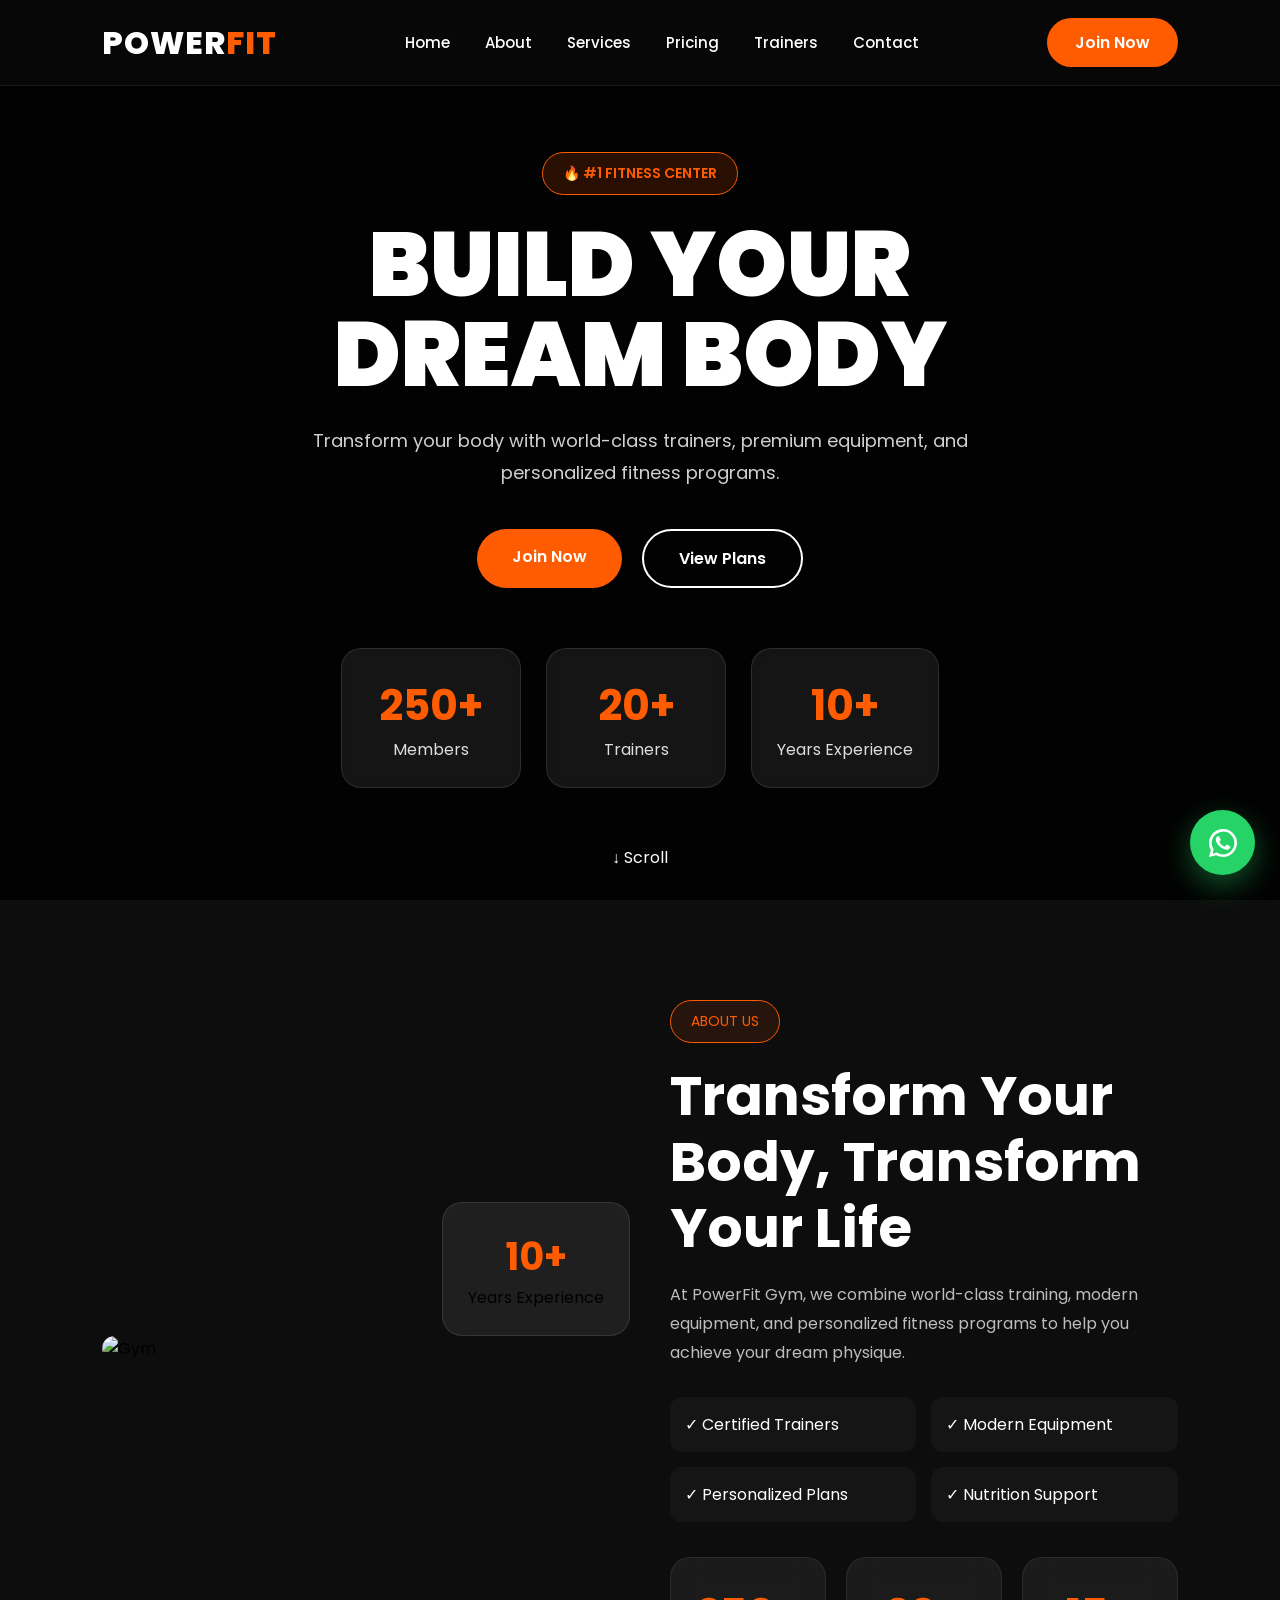
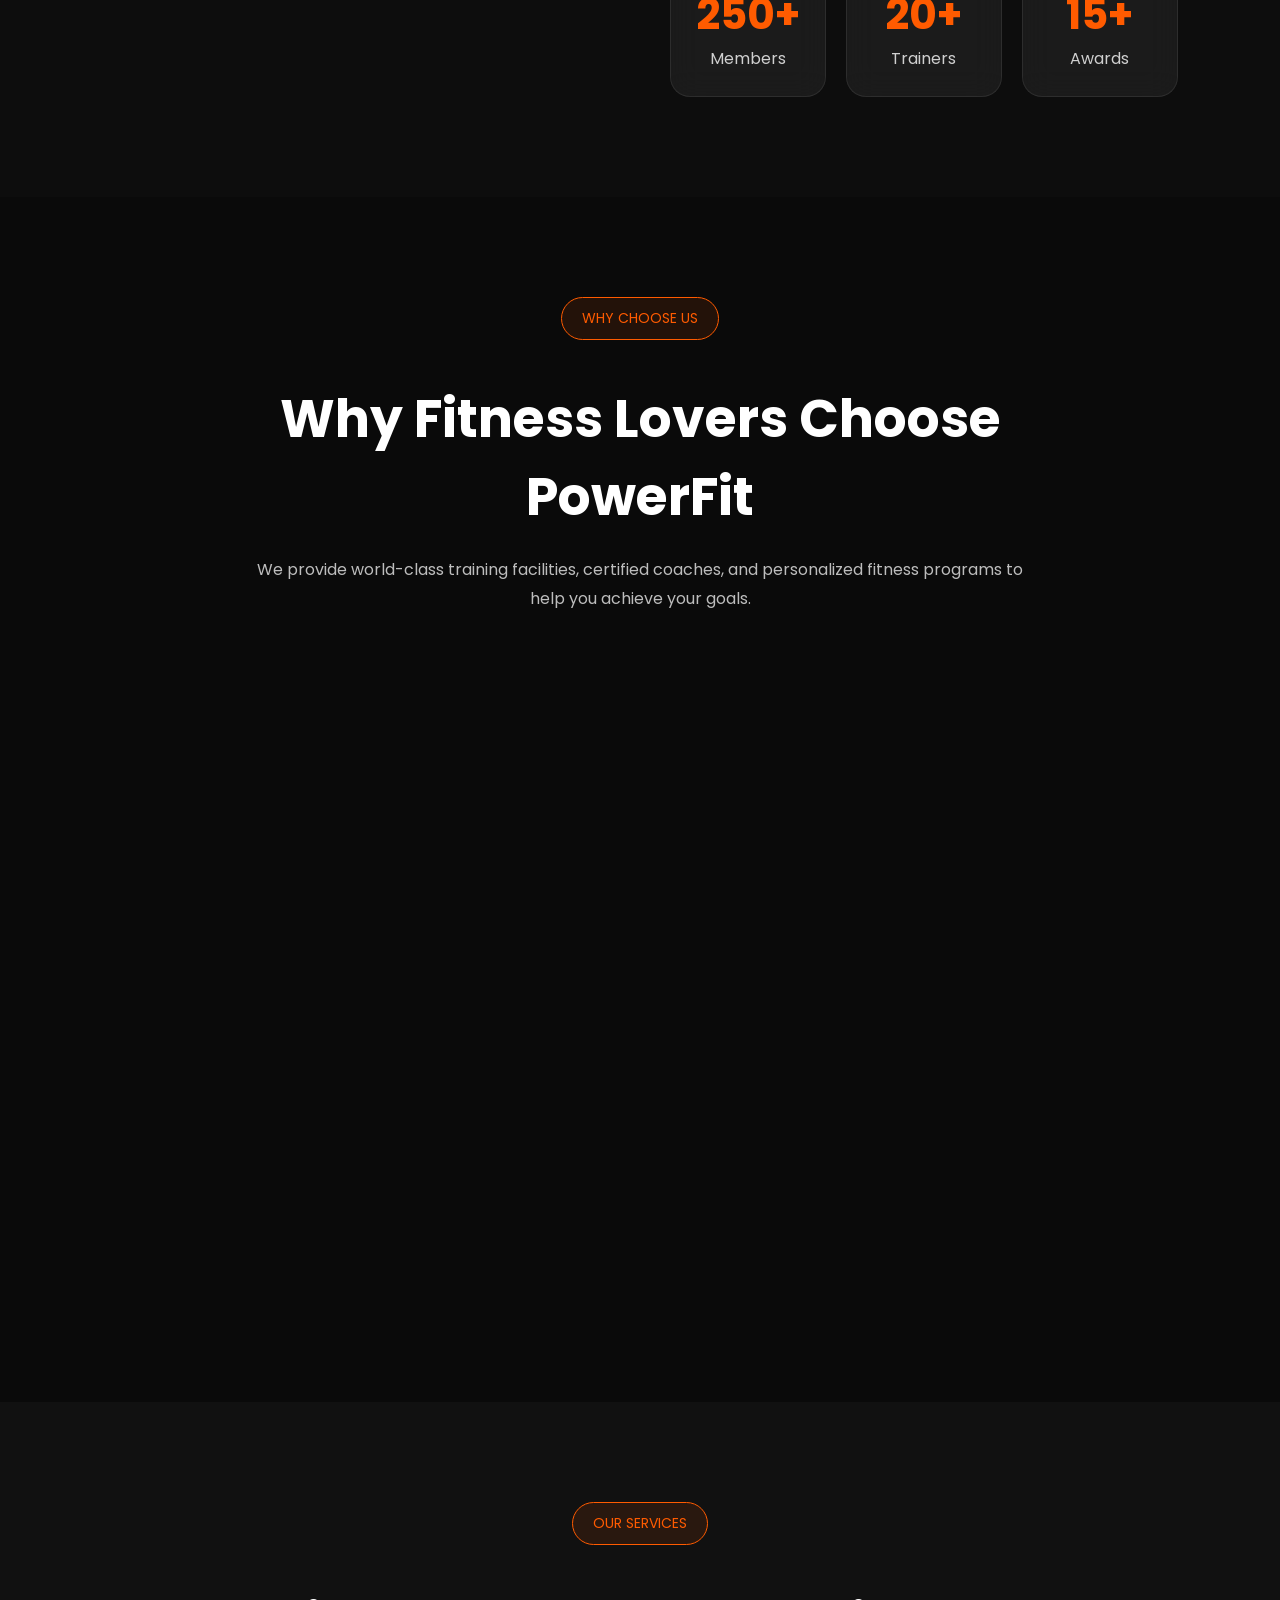
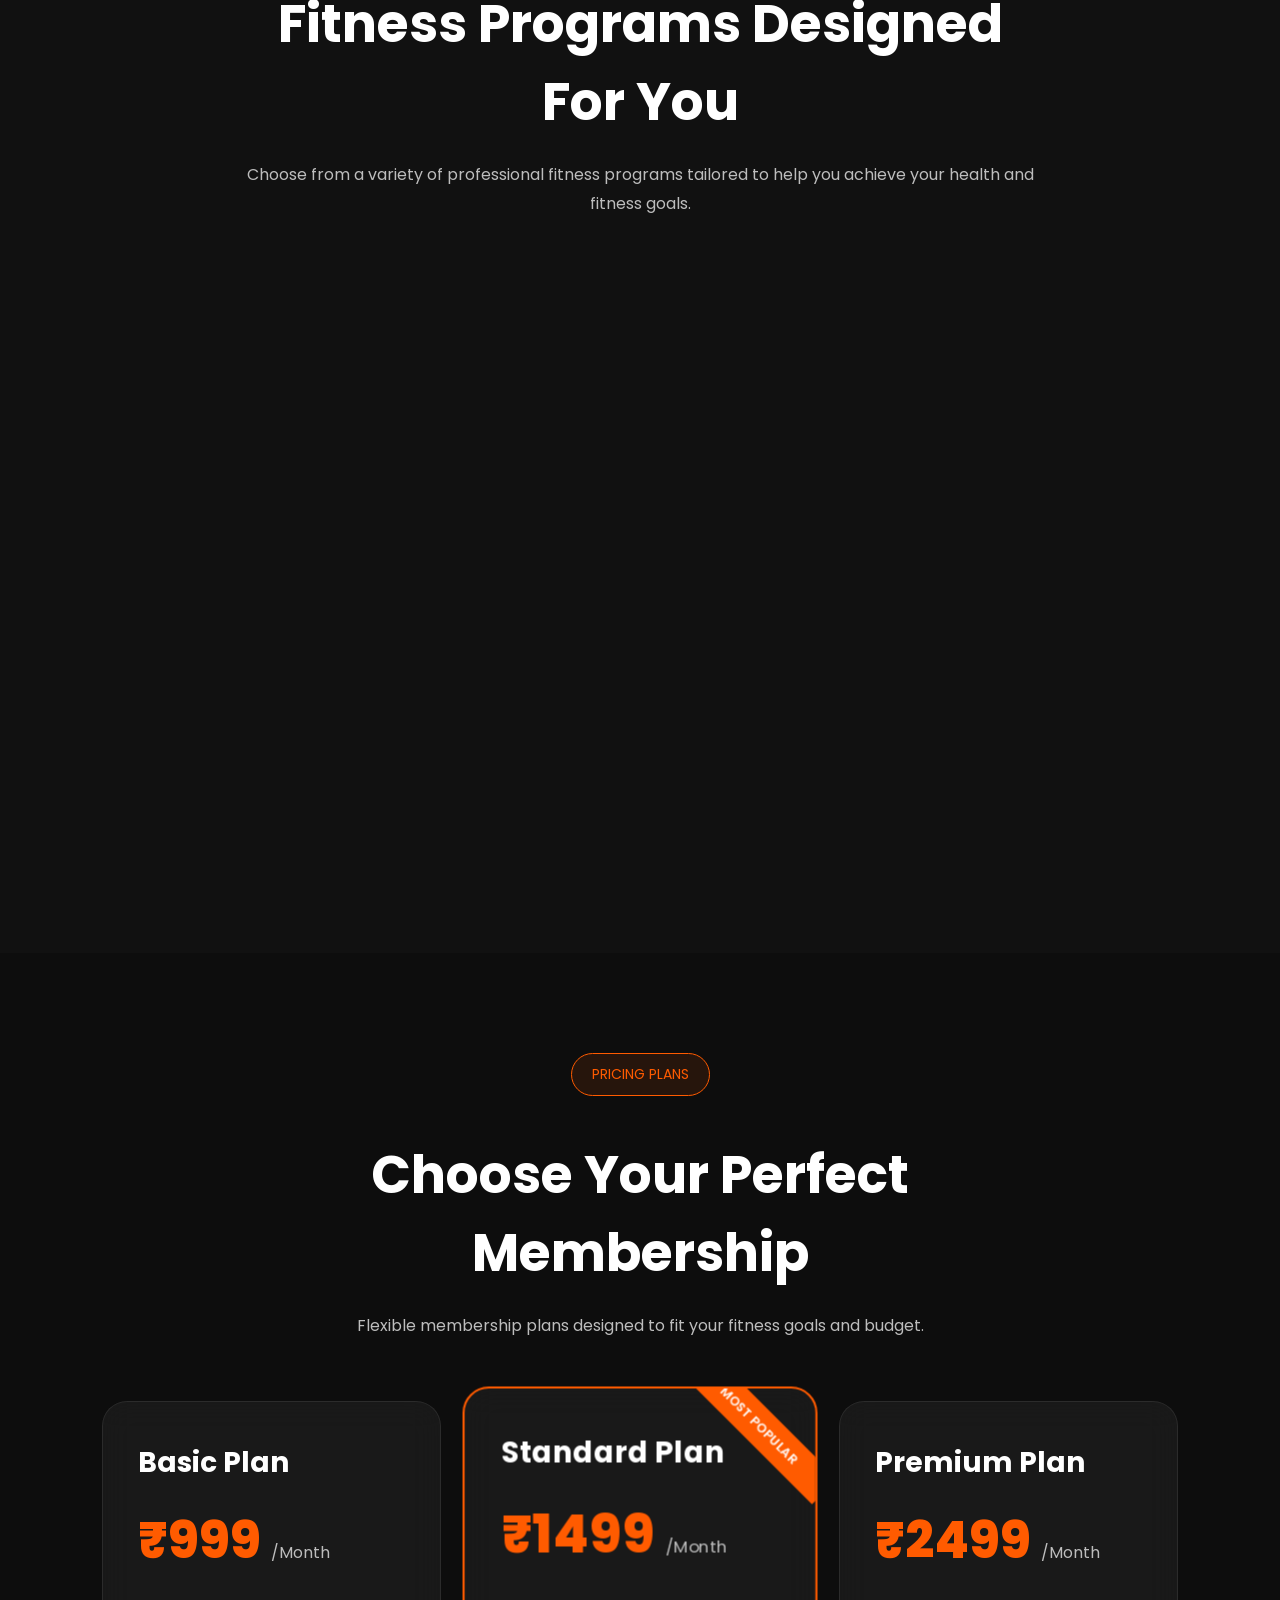
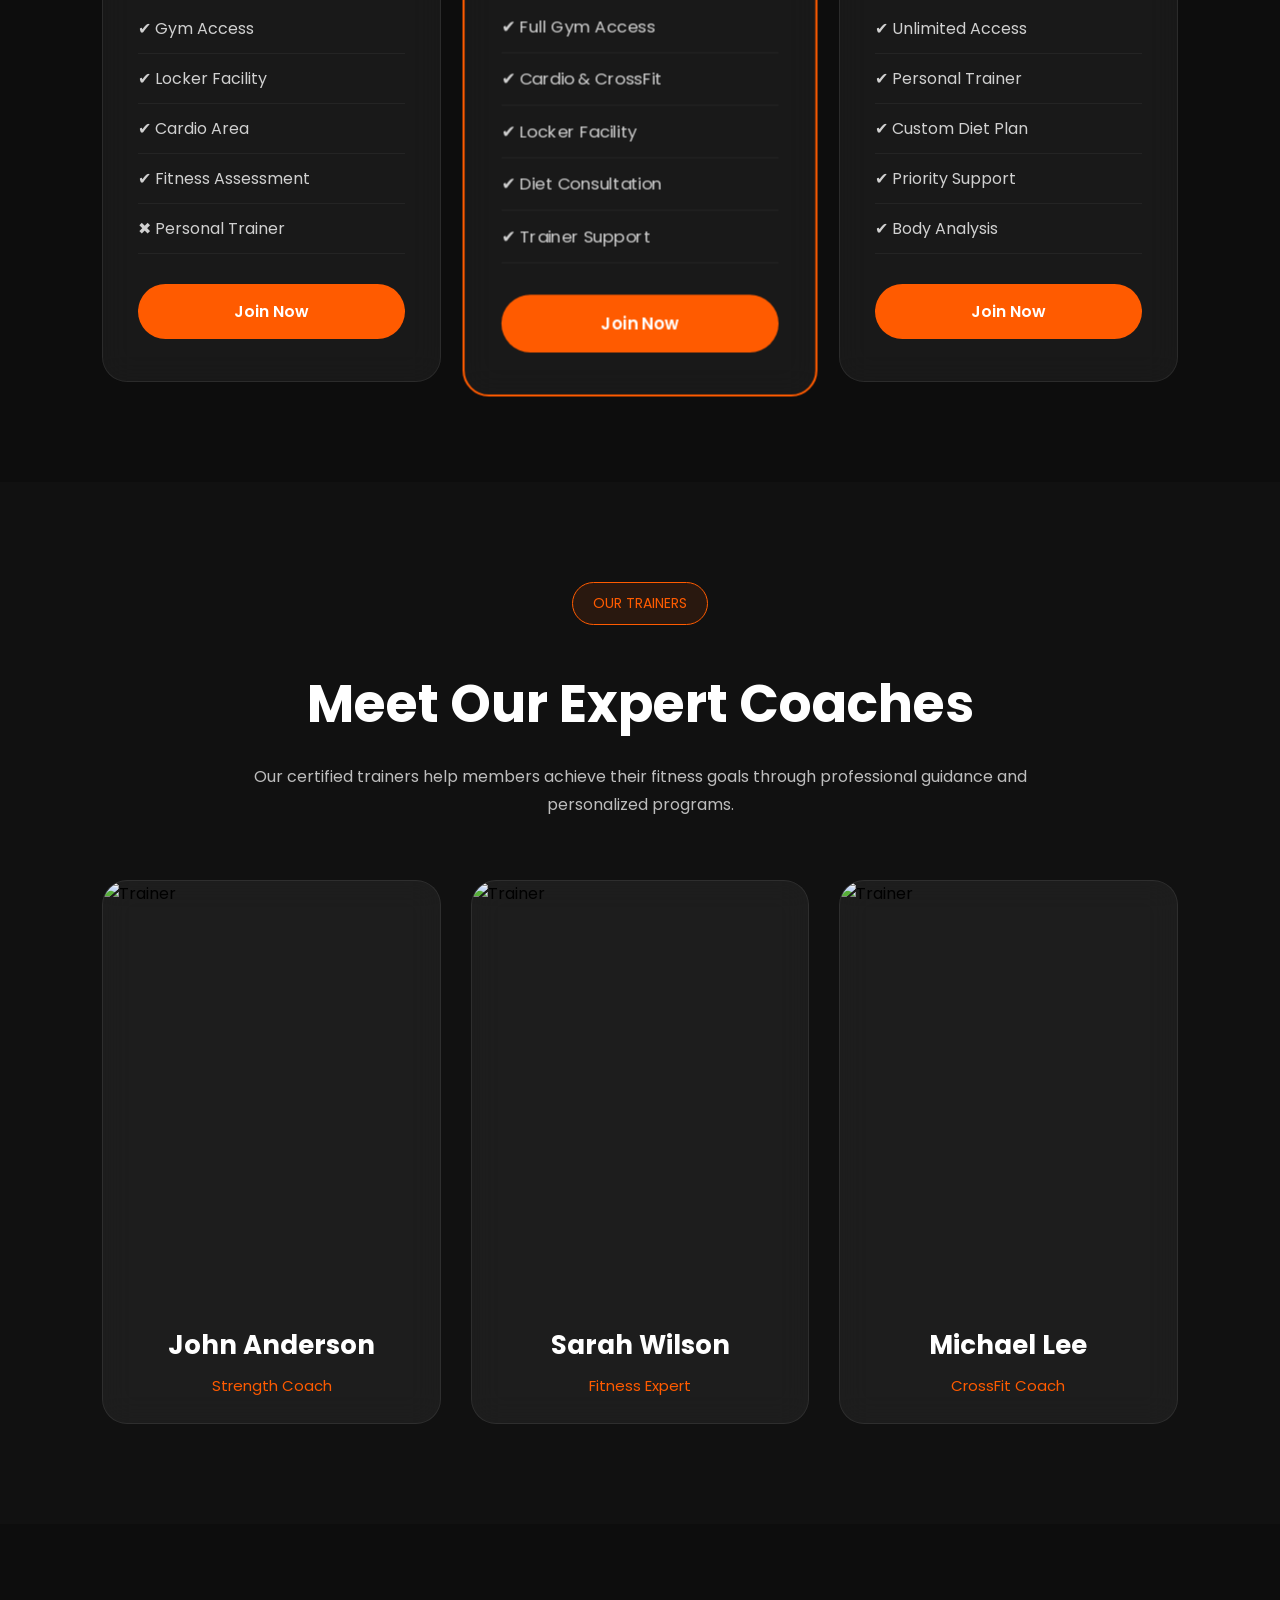
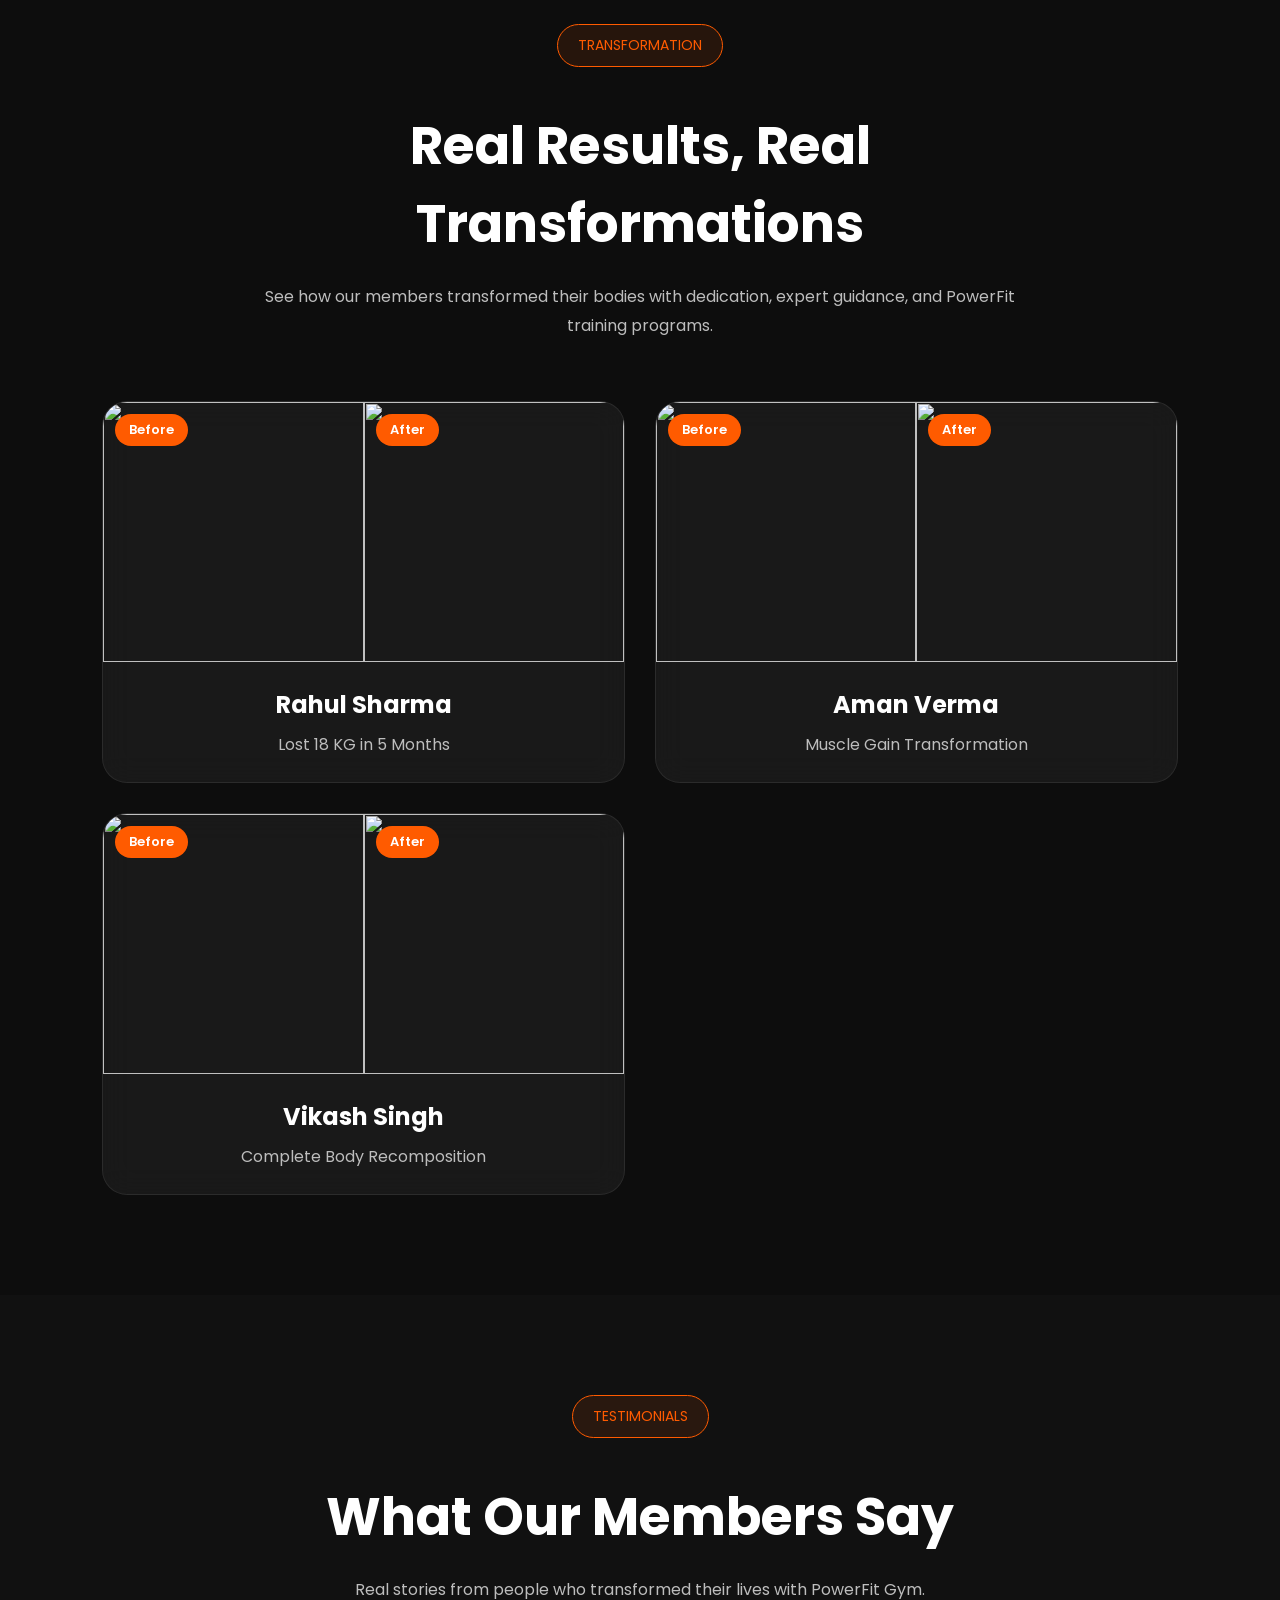
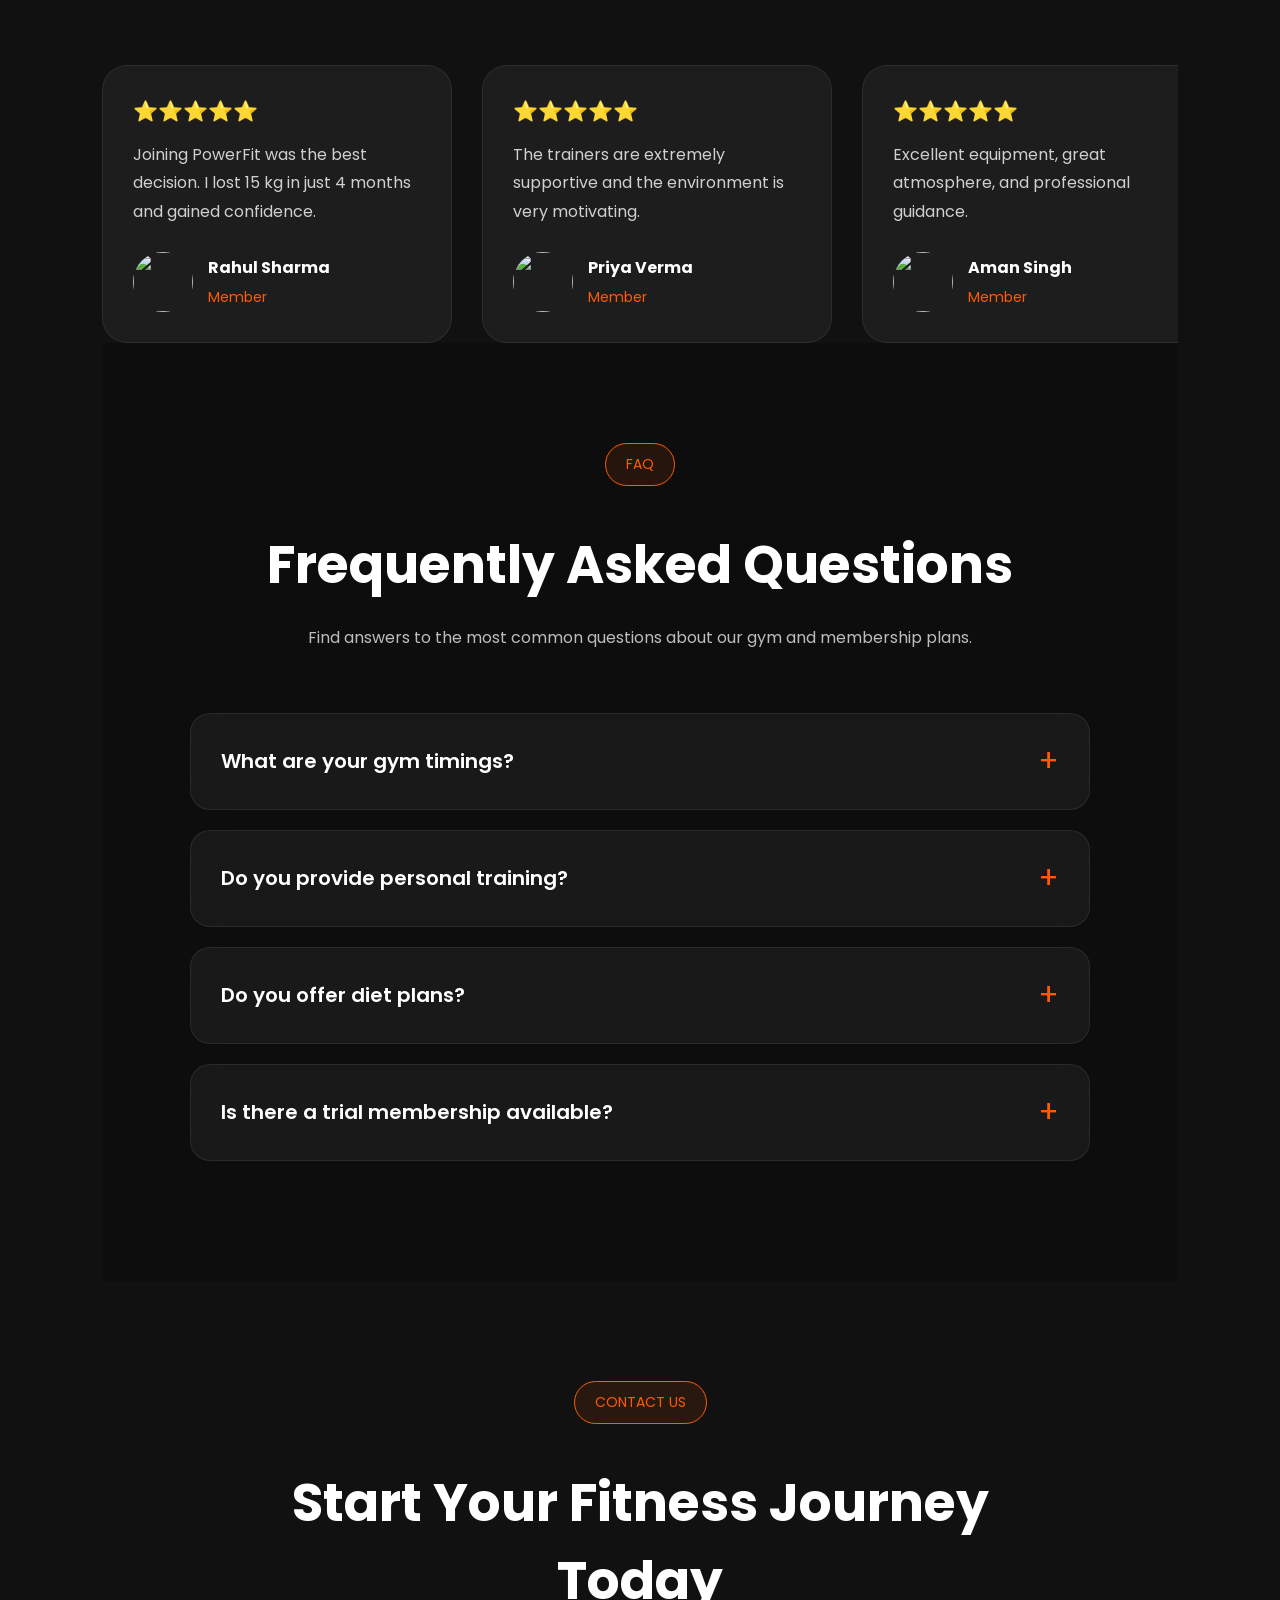
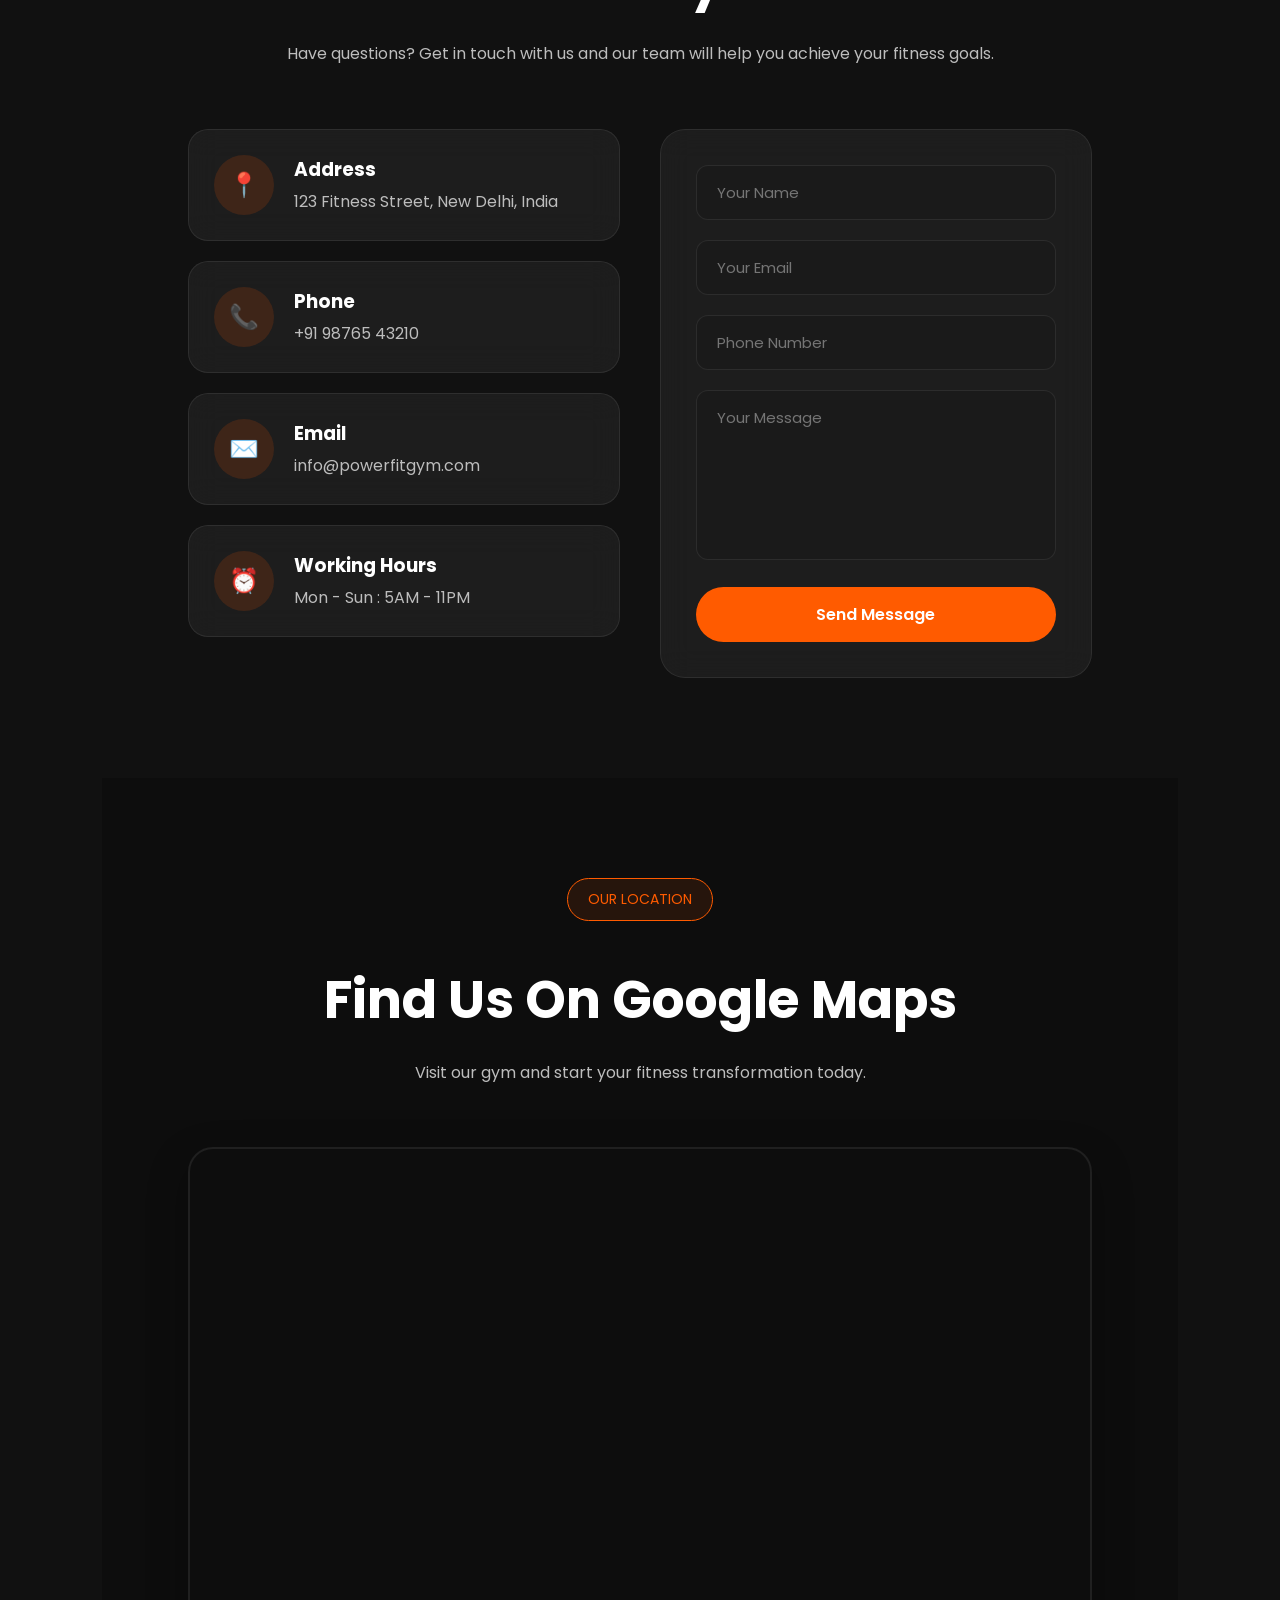
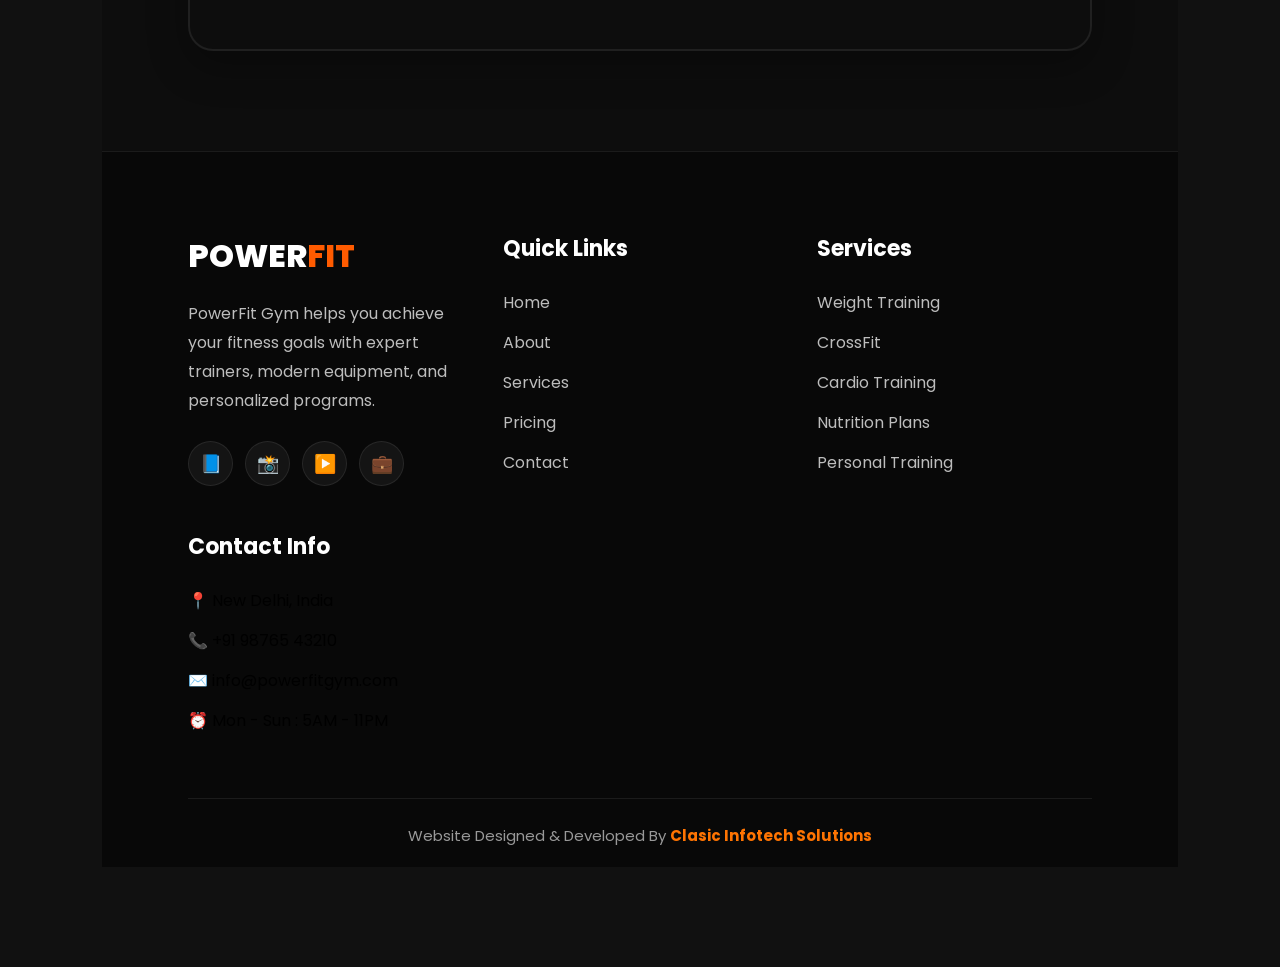
==== commit f86d5d98: "Update index.html" ====
--- a/index.html
+++ b/index.html
@@ -5,6 +5,7 @@
 <meta name="viewport" content="width=device-width, initial-scale=1.0">
 <title>PowerFit Gym</title>
 <link rel="stylesheet" href="style.css">
+    <script src="script.js"></script>
 <link href="https://fonts.googleapis.com/css2?family=Poppins:wght@300;400;500;600;700;800&display=swap" rel="stylesheet">
 <meta name="viewport" content="width=device-width, initial-scale=1.0">
 </head>
@@ -1143,6 +1144,6 @@
     </svg>
 
 </a>
-<script src="script.js"></script>
+
 </body>
-</html>+</html>
